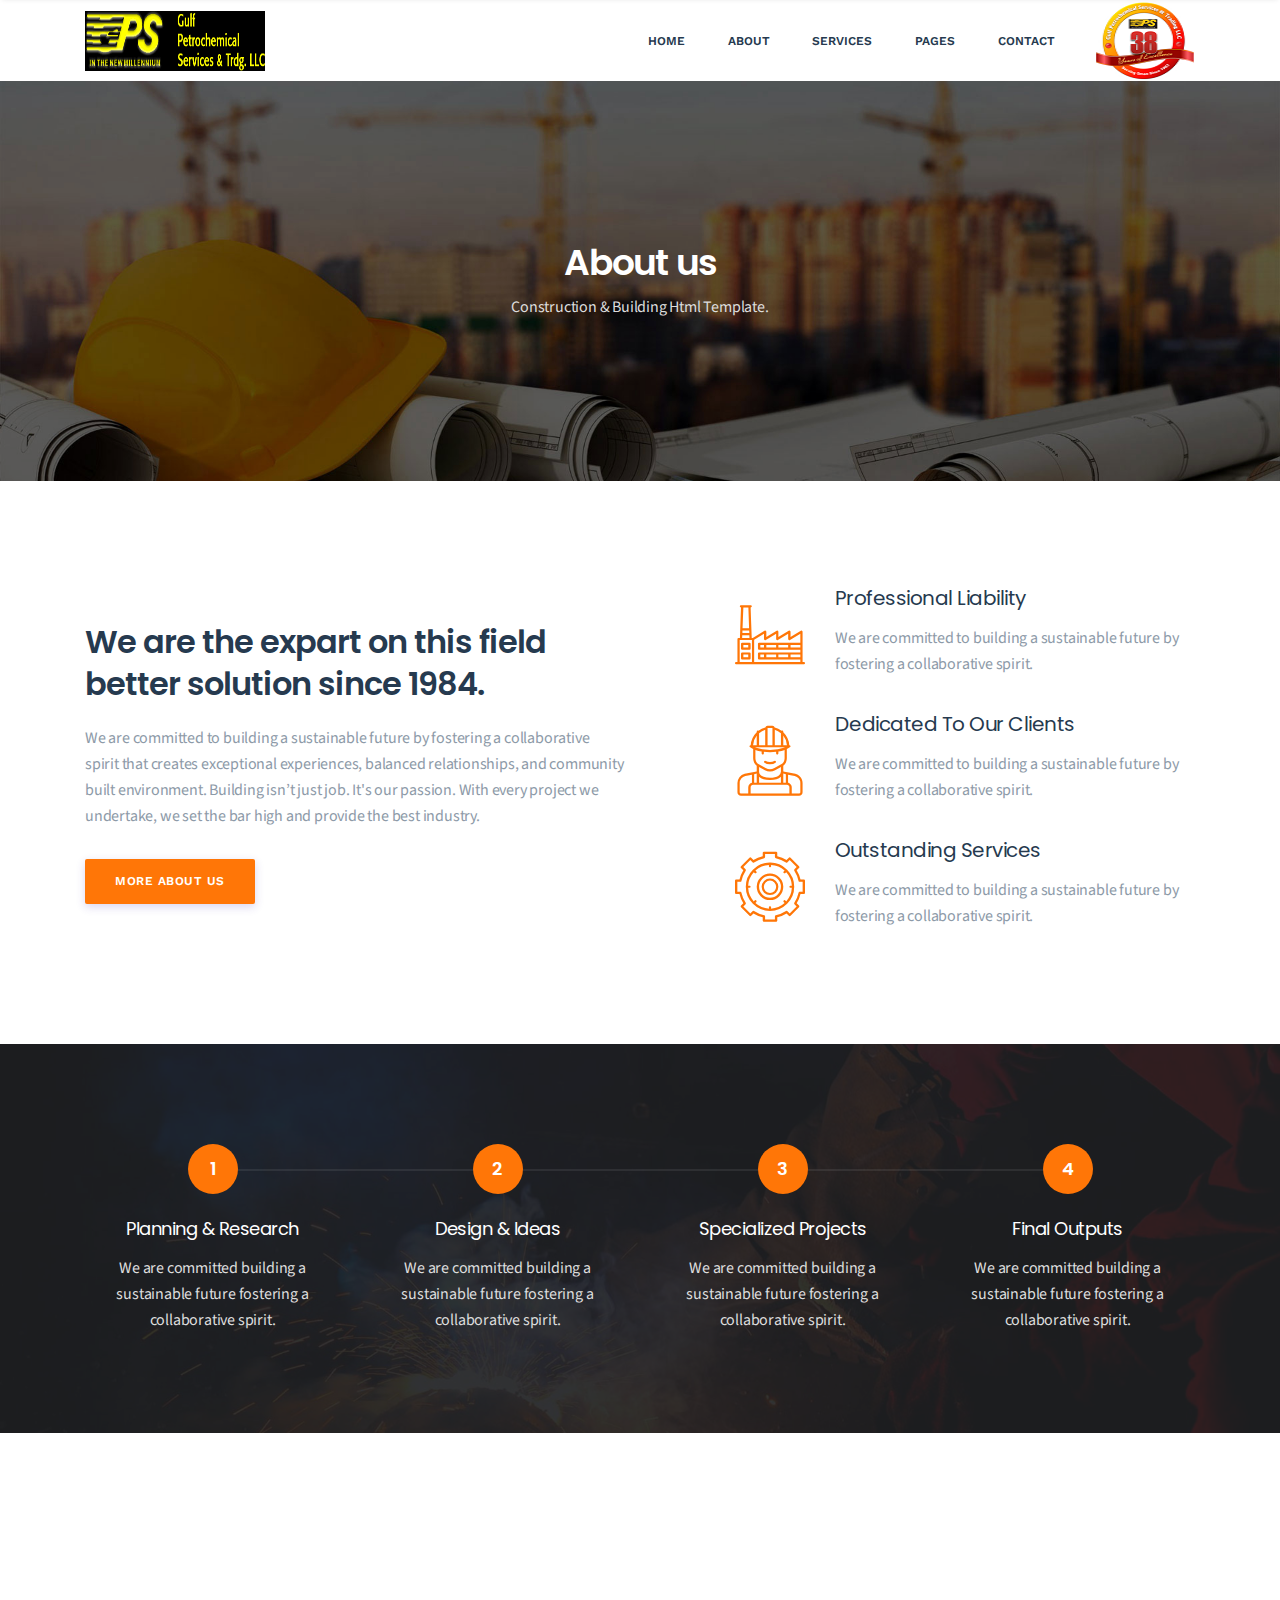
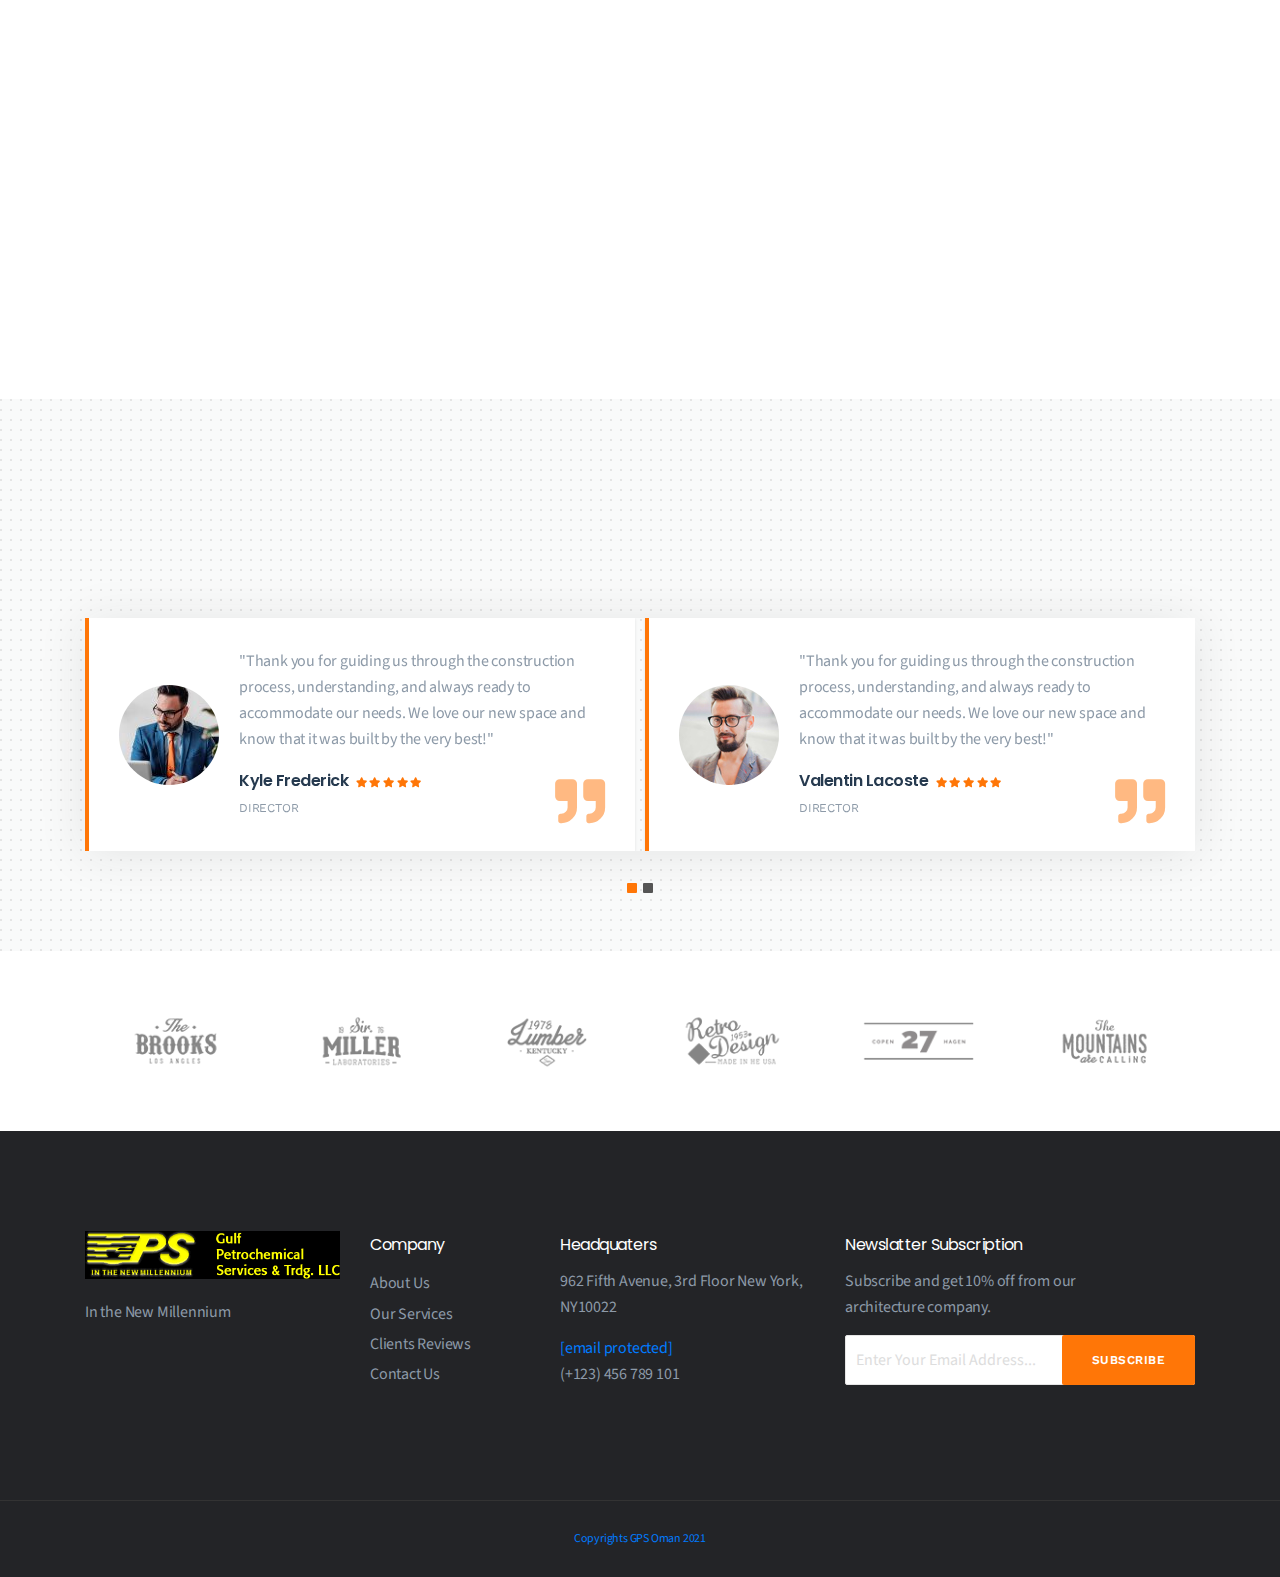
==== about-us.html @ 00134947 "gps site1" ====
<!doctype html>
<!--[if lt IE 7]>      <html class="no-js lt-ie9 lt-ie8 lt-ie7" lang=""> <![endif]-->
<!--[if IE 7]>         <html class="no-js lt-ie9 lt-ie8" lang=""> <![endif]-->
<!--[if IE 8]>         <html class="no-js lt-ie9" lang=""> <![endif]-->
<!--[if gt IE 8]><!--> <html class="no-js" lang="en"> <!--<![endif]-->

<!-- about-us.html  29 Nov 2019 03:33:41 GMT -->
<head>
<meta charset="utf-8">
<meta name="viewport" content="width=device-width, initial-scale=1">
<meta name="description" content="Construction & Building HTML Template">
<meta name="author" content="AlexaTheme">
<title>Gulf Petrochemical Services & Tradg L.L.C.</title>
<link rel="shortcut icon" type="image/x-icon" href="img/favicon.png">

<link rel="stylesheet" href="css/fontawesome.min.css">

<link rel="stylesheet" href="css/themify-icons.css">

<link rel="stylesheet" href="css/elegant-line-icons.css">

<link rel="stylesheet" href="css/elegant-font-icons.css">

<link rel="stylesheet" href="css/flaticon.css">

<link rel="stylesheet" href="css/animate.min.css">

<link rel="stylesheet" href="css/bootstrap.min.css">

<link rel="stylesheet" href="css/slick.css">

<link rel="stylesheet" href="css/slider.css">

<link rel="stylesheet" href="css/odometer.min.css">

<link rel="stylesheet" href="css/venobox/venobox.css">

<link rel="stylesheet" href="css/owl.carousel.css">

<link rel="stylesheet" href="css/main.css">

<link rel="stylesheet" href="css/responsive.css">
<script src="js/vendor/modernizr-2.8.3-respond-1.4.2.min.js"></script>
</head>
<body>
<!--[if lt IE 8]>
            <p class="browserupgrade">You are using an <strong>outdated</strong> browser. Please <a href="http://browsehappy.com/">upgrade your browser</a> to improve your experience.</p>
        <![endif]-->
<div class="site-preloader-wrap">
<div class="spinner"></div>
</div>
<header class="header">
    <div class="primary-header">
    <div class="container">
    <div class="primary-header-inner">
    <div class="header-logo">
    <a href="index.html"><img src="img/gpslogo-big.png" alt="gpsoman" height="60"></a>
    </div>
    <div class="header-menu-wrap">
    <ul class="dl-menu">
    <li><a href="index.html">Home</a>
    </li>
    <li><a href="#">About</a>
    <ul>
    <li><a href="about-us.html">About Us</a></li>
    <li><a href="about-company.html">About Company</a></li>
    </ul>
    </li>
    <li><a href="#">Services</a>
    <ul>
    <li><a href="services-1.html">Services 01</a></li>
    <li><a href="services-2.html">Services 02</a></li>
    </ul>
    </li>
    <li><a href="#">Pages</a>
    <ul>
    <li><a href="projects.html">Our Projects</a></li>
     <li><a href="project-single.html">Project Single</a></li>
    
    </ul>
    </li>
    
    <li><a href="contact.html">Contact</a></li>
    </ul>
    </div>
    <div class="header-right">
    <a href="index.html"><img src="img/38years-sml.png" height="80" width="100"></a>
    
    <div class="mobile-menu-icon">
    <div class="burger-menu">
    <div class="line-menu line-half first-line"></div>
    <div class="line-menu"></div>
    <div class="line-menu line-half last-line"></div>
    </div>
    </div>
    </div>
    </div>
    </div>
    </div>
    </header>
<section class="page-header padding">
<div class="container">
<div class="page-content text-center">
<h2>About us</h2>
<p>Construction & Building Html Template.</p>
</div>
</div>
</section>
<section class="about-section padding">
<div class="container">
<div class="row about-wrap">
<div class="col-lg-6 sm-padding">
<div class="about-content wow fadeInLeft">
<h2>We are the expart on this field better solution since 1984.</h2>
<p>We are committed to building a sustainable future by fostering a collaborative spirit that creates exceptional experiences, balanced relationships, and community built environment. Building isn’t just job. It's our passion. With every project we undertake, we set the bar high and provide the best industry.</p>
<a href="#" class="default-btn">More About Us</a>
</div>
</div>
<div class="col-lg-6 sm-padding">
<ul class="about-promo">
<li class="about-promo-item wow fadeInUp">
<i class="flaticon-factory"></i>
<div>
<h3>Professional Liability</h3>
<p>We are committed to building a sustainable future by fostering a collaborative spirit.</p>
</div>
</li>
<li class="about-promo-item wow fadeInUp" data-wow-delay="300ms">
<i class="flaticon-worker"></i>
<div>
<h3>Dedicated To Our Clients</h3>
<p>We are committed to building a sustainable future by fostering a collaborative spirit.</p>
</div>
</li>
<li class="about-promo-item wow fadeInUp" data-wow-delay="500ms">
<i class="flaticon-gear"></i>
<div>
<h3>Outstanding Services</h3>
<p>We are committed to building a sustainable future by fostering a collaborative spirit.</p>
</div>
</li>
</ul>
 </div>
</div>
</div>
</section>
<section class="work-pro-section padding">
<div class="container">
<div class="row">
<div class="col-lg-3 col-sm-6 sm-padding">
<div class="work-pro-item text-center">
<span class="number">1</span>
<div class="number-line"></div>
<h3>Planning & Research</h3>
<p>We are committed building a sustainable future fostering a collaborative spirit.</p>
</div>
</div>
<div class="col-lg-3 col-sm-6 sm-padding">
<div class="work-pro-item text-center">
<span class="number">2</span>
<div class="number-line"></div>
<h3>Design & Ideas</h3>
<p>We are committed building a sustainable future fostering a collaborative spirit.</p>
</div>
</div>
<div class="col-lg-3 col-sm-6 sm-padding">
<div class="work-pro-item text-center">
<span class="number">3</span>
<div class="number-line"></div>
<h3>Specialized Projects</h3>
<p>We are committed building a sustainable future fostering a collaborative spirit.</p>
</div>
</div>
<div class="col-lg-3 col-sm-6 sm-padding">
<div class="work-pro-item text-center">
<span class="number">4</span>
<h3>Final Outputs</h3>
<p>We are committed building a sustainable future fostering a collaborative spirit.</p>
</div>
</div>
</div>
</div>
</section>
<section class="content-section padding">
<div class="container">
<div class="row content-wrap">
<div class="col-lg-6 sm-padding wow fadeInLeft" data-wow-delay="100ms">
<img class="box-shadow" src="img/content-1.jpg" alt="img">
</div>
<div class="col-lg-6 sm-padding">
<div class="content-info wow fadeInRight" data-wow-delay="300ms">
<span>Explore The Features</span>
<h2>Offering the most complete integrated package!</h2>
<p>We are committed to building a sustainable future by fostering a collaborative spirit that creates exceptional experiences, balanced relationships, and community built environment. Building isn’t just job. It's our passion. With every project we undertake, we set the bar high and provide the best industry.</p>
<a href="#" class="default-btn">Get Free Quote</a>
</div>
</div>
</div>
</div>
</section>
<section class="testimonial-section bg-grey padding">
<div class="dots"></div>
<div class="container">
<div class="section-heading text-center mb-40 wow fadeInUp" data-wow-delay="100ms">
<span>Testimonial</span>
<h2>What people says</h2>
</div>
<div id="testimonial-carousel" class="testimonial-carousel box-shadow owl-carousel">
<div class="testi-item d-flex align-items-center">
<img src="img/testi-1.jpg" alt="img">
<div class="testi-content">
<p>"Thank you for guiding us through the construction process, understanding, and always ready to accommodate our needs. We love our new space and know that it was built by the very best!"</p>
<h3>Kyle Frederick</h3>
<ul class="rattings">
<li><i class="fa fa-star"></i></li>
<li><i class="fa fa-star"></i></li>
<li><i class="fa fa-star"></i></li>
<li><i class="fa fa-star"></i></li>
<li><i class="fa fa-star"></i></li>
</ul>
<span>Director</span>
</div>
<i class="fa fa-quote-right"></i>
</div>
<div class="testi-item d-flex align-items-center">
<img src="img/testi-2.jpg" alt="img">
<div class="testi-content">
<p>"Thank you for guiding us through the construction process, understanding, and always ready to accommodate our needs. We love our new space and know that it was built by the very best!"</p>
<h3>Valentin Lacoste</h3>
<ul class="rattings">
<li><i class="fa fa-star"></i></li>
<li><i class="fa fa-star"></i></li>
<li><i class="fa fa-star"></i></li>
<li><i class="fa fa-star"></i></li>
<li><i class="fa fa-star"></i></li>
</ul>
<span>Director</span>
</div>
<i class="fa fa-quote-right"></i>
</div>
<div class="testi-item d-flex align-items-center">
<img src="img/testi-3.jpg" alt="img">
<div class="testi-content">
<p>"Thank you for guiding us through the construction process, understanding, and always ready to accommodate our needs. We love our new space and know that it was built by the very best!"</p>
<h3>José Carpio</h3>
<ul class="rattings">
<li><i class="fa fa-star"></i></li>
<li><i class="fa fa-star"></i></li>
<li><i class="fa fa-star"></i></li>
<li><i class="fa fa-star"></i></li>
<li><i class="fa fa-star"></i></li>
</ul>
<span>Director</span>
</div>
<i class="fa fa-quote-right"></i>
</div>
</div>
</div>
</section>
<div class="sponsor-section">
<div class="container">
<div id="sponsor-carousel" class="sponsor-carousel owl-carousel">
<div class="sponsor-item">
<img src="img/sponsor1.png" alt="sponsor">
</div>
<div class="sponsor-item">
<img src="img/sponsor2.png" alt="sponsor">
</div>
<div class="sponsor-item">
<img src="img/sponsor3.png" alt="sponsor">
</div>
<div class="sponsor-item">
<img src="img/sponsor4.png" alt="sponsor">
</div>
<div class="sponsor-item">
<img src="img/sponsor5.png" alt="sponsor">
</div>
<div class="sponsor-item">
<img src="img/sponsor6.png" alt="sponsor">
</div>
<div class="sponsor-item">
<img src="img/sponsor7.png" alt="sponsor">
 </div>
<div class="sponsor-item">
<img src="img/sponsor8.png" alt="sponsor">
</div>
</div>
</div>
</div>
<section class="widget-section padding">
    <div class="container">
    <div class="row">
    <div class="col-lg-3 col-sm-6 sm-padding">
    <div class="widget-content">
    <a href="#"><img src="img/gpslogo-big.png" alt="brand"></a>
    <p>In the New Millennium</p>
    </div>
    </div>
    <div class="col-lg-2 col-sm-6 sm-padding">
    <div class="widget-content">
    <h4>Company</h4>
    <ul class="widget-links">
    <li><a href="#">About Us</a></li>
    <li><a href="#">Our Services</a></li>
    <li><a href="#">Clients Reviews</a></li>
    <li><a href="#">Contact Us</a></li>
    </ul>
    </div>
    </div>
    <div class="col-lg-3 col-sm-6 sm-padding">
    <div class="widget-content">
    <h4>Headquaters</h4>
    <p>962 Fifth Avenue, 3rd Floor New York, NY10022</p>
    <span><a href="http://html.dynamiclayers.net/cdn-cgi/l/email-protection" class="__cf_email__" data-cfemail="a8e0cdc4c4c7e8e9c4cdd0c9fcc0cdc5cd86c6cddc">[email&#160;protected]</a></span>
    <span>(+123) 456 789 101</span>
    </div>
    </div>
    <div class="col-lg-4 col-sm-6 sm-padding">
    <div class="widget-content">
    <h4>Newslatter Subscription</h4>
    <p>Subscribe and get 10% off from our <br>architecture company.</p>
    <div class="subscribe-box clearfix">
    <div class="subscribe-form-wrap">
    <form action="#" class="subscribe-form">
    <input type="email" name="email" id="subs-email" class="form-input" placeholder="Enter Your Email Address...">
    <button type="submit" class="submit-btn">Subscribe</button>
    <div id="subscribe-result">
    <p class="subscription-success"></p>
    <p class="subscription-error"></p>
    </div>
    </form>
    </div>
    </div>
    </div>
    </div>
    </div>
    </div>
    </section>
    <footer class="footer-section align-center">
    <div class="container">
    <p><a href="https://gpsoman.com">Copyrights GPS Oman 2021</a></p>
    </div>
    </footer>
<a data-scroll href="#header" id="scroll-to-top"><i class="arrow_carrot-up"></i></a>

<script data-cfasync="false" src="../../cdn-cgi/scripts/5c5dd728/cloudflare-static/email-decode.min.js"></script><script src="js/vendor/jquery-1.12.4.min.js"></script>

<script src="js/vendor/bootstrap.min.js"></script>

<script src="js/vendor/tether.min.js"></script>

<script src="js/vendor/headroom.min.js"></script>

<script src="js/vendor/owl.carousel.min.js"></script>

<script src="js/vendor/smooth-scroll.min.js"></script>

<script src="js/vendor/venobox.min.js"></script>

<script src="js/vendor/jquery.ajaxchimp.min.js"></script>

<script src="js/vendor/slick.min.js"></script>

<script src="js/vendor/waypoints.min.js"></script>

<script src="js/vendor/odometer.min.js"></script>

<script src="js/vendor/wow.min.js"></script>

<script src="js/main.js"></script>
</body>

<!-- about-us.html  29 Nov 2019 03:33:41 GMT -->
</html>
---- css/themify-icons.css ----
@font-face{font-family:themify;src:url(../fonts/themify9f24.eot?-fvbane);src:url(../fonts/themifyd41d.eot?#iefix-fvbane) format('embedded-opentype'),url(../fonts/themify9f24.woff?-fvbane) format('woff'),url(../fonts/themify9f24.ttf?-fvbane) format('truetype'),url(../fonts/themify9f24.svg?-fvbane#themify) format('svg');font-weight:400;font-style:normal}[class*=" ti-"],[class^=ti-]{font-family:themify;speak:none;font-style:normal;font-weight:400;font-variant:normal;text-transform:none;line-height:1;-webkit-font-smoothing:antialiased;-moz-osx-font-smoothing:grayscale}.ti-wand:before{content:"\e600"}.ti-volume:before{content:"\e601"}.ti-user:before{content:"\e602"}.ti-unlock:before{content:"\e603"}.ti-unlink:before{content:"\e604"}.ti-trash:before{content:"\e605"}.ti-thought:before{content:"\e606"}.ti-target:before{content:"\e607"}.ti-tag:before{content:"\e608"}.ti-tablet:before{content:"\e609"}.ti-star:before{content:"\e60a"}.ti-spray:before{content:"\e60b"}.ti-signal:before{content:"\e60c"}.ti-shopping-cart:before{content:"\e60d"}.ti-shopping-cart-full:before{content:"\e60e"}.ti-settings:before{content:"\e60f"}.ti-search:before{content:"\e610"}.ti-zoom-in:before{content:"\e611"}.ti-zoom-out:before{content:"\e612"}.ti-cut:before{content:"\e613"}.ti-ruler:before{content:"\e614"}.ti-ruler-pencil:before{content:"\e615"}.ti-ruler-alt:before{content:"\e616"}.ti-bookmark:before{content:"\e617"}.ti-bookmark-alt:before{content:"\e618"}.ti-reload:before{content:"\e619"}.ti-plus:before{content:"\e61a"}.ti-pin:before{content:"\e61b"}.ti-pencil:before{content:"\e61c"}.ti-pencil-alt:before{content:"\e61d"}.ti-paint-roller:before{content:"\e61e"}.ti-paint-bucket:before{content:"\e61f"}.ti-na:before{content:"\e620"}.ti-mobile:before{content:"\e621"}.ti-minus:before{content:"\e622"}.ti-medall:before{content:"\e623"}.ti-medall-alt:before{content:"\e624"}.ti-marker:before{content:"\e625"}.ti-marker-alt:before{content:"\e626"}.ti-arrow-up:before{content:"\e627"}.ti-arrow-right:before{content:"\e628"}.ti-arrow-left:before{content:"\e629"}.ti-arrow-down:before{content:"\e62a"}.ti-lock:before{content:"\e62b"}.ti-location-arrow:before{content:"\e62c"}.ti-link:before{content:"\e62d"}.ti-layout:before{content:"\e62e"}.ti-layers:before{content:"\e62f"}.ti-layers-alt:before{content:"\e630"}.ti-key:before{content:"\e631"}.ti-import:before{content:"\e632"}.ti-image:before{content:"\e633"}.ti-heart:before{content:"\e634"}.ti-heart-broken:before{content:"\e635"}.ti-hand-stop:before{content:"\e636"}.ti-hand-open:before{content:"\e637"}.ti-hand-drag:before{content:"\e638"}.ti-folder:before{content:"\e639"}.ti-flag:before{content:"\e63a"}.ti-flag-alt:before{content:"\e63b"}.ti-flag-alt-2:before{content:"\e63c"}.ti-eye:before{content:"\e63d"}.ti-export:before{content:"\e63e"}.ti-exchange-vertical:before{content:"\e63f"}.ti-desktop:before{content:"\e640"}.ti-cup:before{content:"\e641"}.ti-crown:before{content:"\e642"}.ti-comments:before{content:"\e643"}.ti-comment:before{content:"\e644"}.ti-comment-alt:before{content:"\e645"}.ti-close:before{content:"\e646"}.ti-clip:before{content:"\e647"}.ti-angle-up:before{content:"\e648"}.ti-angle-right:before{content:"\e649"}.ti-angle-left:before{content:"\e64a"}.ti-angle-down:before{content:"\e64b"}.ti-check:before{content:"\e64c"}.ti-check-box:before{content:"\e64d"}.ti-camera:before{content:"\e64e"}.ti-announcement:before{content:"\e64f"}.ti-brush:before{content:"\e650"}.ti-briefcase:before{content:"\e651"}.ti-bolt:before{content:"\e652"}.ti-bolt-alt:before{content:"\e653"}.ti-blackboard:before{content:"\e654"}.ti-bag:before{content:"\e655"}.ti-move:before{content:"\e656"}.ti-arrows-vertical:before{content:"\e657"}.ti-arrows-horizontal:before{content:"\e658"}.ti-fullscreen:before{content:"\e659"}.ti-arrow-top-right:before{content:"\e65a"}.ti-arrow-top-left:before{content:"\e65b"}.ti-arrow-circle-up:before{content:"\e65c"}.ti-arrow-circle-right:before{content:"\e65d"}.ti-arrow-circle-left:before{content:"\e65e"}.ti-arrow-circle-down:before{content:"\e65f"}.ti-angle-double-up:before{content:"\e660"}.ti-angle-double-right:before{content:"\e661"}.ti-angle-double-left:before{content:"\e662"}.ti-angle-double-down:before{content:"\e663"}.ti-zip:before{content:"\e664"}.ti-world:before{content:"\e665"}.ti-wheelchair:before{content:"\e666"}.ti-view-list:before{content:"\e667"}.ti-view-list-alt:before{content:"\e668"}.ti-view-grid:before{content:"\e669"}.ti-uppercase:before{content:"\e66a"}.ti-upload:before{content:"\e66b"}.ti-underline:before{content:"\e66c"}.ti-truck:before{content:"\e66d"}.ti-timer:before{content:"\e66e"}.ti-ticket:before{content:"\e66f"}.ti-thumb-up:before{content:"\e670"}.ti-thumb-down:before{content:"\e671"}.ti-text:before{content:"\e672"}.ti-stats-up:before{content:"\e673"}.ti-stats-down:before{content:"\e674"}.ti-split-v:before{content:"\e675"}.ti-split-h:before{content:"\e676"}.ti-smallcap:before{content:"\e677"}.ti-shine:before{content:"\e678"}.ti-shift-right:before{content:"\e679"}.ti-shift-left:before{content:"\e67a"}.ti-shield:before{content:"\e67b"}.ti-notepad:before{content:"\e67c"}.ti-server:before{content:"\e67d"}.ti-quote-right:before{content:"\e67e"}.ti-quote-left:before{content:"\e67f"}.ti-pulse:before{content:"\e680"}.ti-printer:before{content:"\e681"}.ti-power-off:before{content:"\e682"}.ti-plug:before{content:"\e683"}.ti-pie-chart:before{content:"\e684"}.ti-paragraph:before{content:"\e685"}.ti-panel:before{content:"\e686"}.ti-package:before{content:"\e687"}.ti-music:before{content:"\e688"}.ti-music-alt:before{content:"\e689"}.ti-mouse:before{content:"\e68a"}.ti-mouse-alt:before{content:"\e68b"}.ti-money:before{content:"\e68c"}.ti-microphone:before{content:"\e68d"}.ti-menu:before{content:"\e68e"}.ti-menu-alt:before{content:"\e68f"}.ti-map:before{content:"\e690"}.ti-map-alt:before{content:"\e691"}.ti-loop:before{content:"\e692"}.ti-location-pin:before{content:"\e693"}.ti-list:before{content:"\e694"}.ti-light-bulb:before{content:"\e695"}.ti-Italic:before{content:"\e696"}.ti-info:before{content:"\e697"}.ti-infinite:before{content:"\e698"}.ti-id-badge:before{content:"\e699"}.ti-hummer:before{content:"\e69a"}.ti-home:before{content:"\e69b"}.ti-help:before{content:"\e69c"}.ti-headphone:before{content:"\e69d"}.ti-harddrives:before{content:"\e69e"}.ti-harddrive:before{content:"\e69f"}.ti-gift:before{content:"\e6a0"}.ti-game:before{content:"\e6a1"}.ti-filter:before{content:"\e6a2"}.ti-files:before{content:"\e6a3"}.ti-file:before{content:"\e6a4"}.ti-eraser:before{content:"\e6a5"}.ti-envelope:before{content:"\e6a6"}.ti-download:before{content:"\e6a7"}.ti-direction:before{content:"\e6a8"}.ti-direction-alt:before{content:"\e6a9"}.ti-dashboard:before{content:"\e6aa"}.ti-control-stop:before{content:"\e6ab"}.ti-control-shuffle:before{content:"\e6ac"}.ti-control-play:before{content:"\e6ad"}.ti-control-pause:before{content:"\e6ae"}.ti-control-forward:before{content:"\e6af"}.ti-control-backward:before{content:"\e6b0"}.ti-cloud:before{content:"\e6b1"}.ti-cloud-up:before{content:"\e6b2"}.ti-cloud-down:before{content:"\e6b3"}.ti-clipboard:before{content:"\e6b4"}.ti-car:before{content:"\e6b5"}.ti-calendar:before{content:"\e6b6"}.ti-book:before{content:"\e6b7"}.ti-bell:before{content:"\e6b8"}.ti-basketball:before{content:"\e6b9"}.ti-bar-chart:before{content:"\e6ba"}.ti-bar-chart-alt:before{content:"\e6bb"}.ti-back-right:before{content:"\e6bc"}.ti-back-left:before{content:"\e6bd"}.ti-arrows-corner:before{content:"\e6be"}.ti-archive:before{content:"\e6bf"}.ti-anchor:before{content:"\e6c0"}.ti-align-right:before{content:"\e6c1"}.ti-align-left:before{content:"\e6c2"}.ti-align-justify:before{content:"\e6c3"}.ti-align-center:before{content:"\e6c4"}.ti-alert:before{content:"\e6c5"}.ti-alarm-clock:before{content:"\e6c6"}.ti-agenda:before{content:"\e6c7"}.ti-write:before{content:"\e6c8"}.ti-window:before{content:"\e6c9"}.ti-widgetized:before{content:"\e6ca"}.ti-widget:before{content:"\e6cb"}.ti-widget-alt:before{content:"\e6cc"}.ti-wallet:before{content:"\e6cd"}.ti-video-clapper:before{content:"\e6ce"}.ti-video-camera:before{content:"\e6cf"}.ti-vector:before{content:"\e6d0"}.ti-themify-logo:before{content:"\e6d1"}.ti-themify-favicon:before{content:"\e6d2"}.ti-themify-favicon-alt:before{content:"\e6d3"}.ti-support:before{content:"\e6d4"}.ti-stamp:before{content:"\e6d5"}.ti-split-v-alt:before{content:"\e6d6"}.ti-slice:before{content:"\e6d7"}.ti-shortcode:before{content:"\e6d8"}.ti-shift-right-alt:before{content:"\e6d9"}.ti-shift-left-alt:before{content:"\e6da"}.ti-ruler-alt-2:before{content:"\e6db"}.ti-receipt:before{content:"\e6dc"}.ti-pin2:before{content:"\e6dd"}.ti-pin-alt:before{content:"\e6de"}.ti-pencil-alt2:before{content:"\e6df"}.ti-palette:before{content:"\e6e0"}.ti-more:before{content:"\e6e1"}.ti-more-alt:before{content:"\e6e2"}.ti-microphone-alt:before{content:"\e6e3"}.ti-magnet:before{content:"\e6e4"}.ti-line-double:before{content:"\e6e5"}.ti-line-dotted:before{content:"\e6e6"}.ti-line-dashed:before{content:"\e6e7"}.ti-layout-width-full:before{content:"\e6e8"}.ti-layout-width-default:before{content:"\e6e9"}.ti-layout-width-default-alt:before{content:"\e6ea"}.ti-layout-tab:before{content:"\e6eb"}.ti-layout-tab-window:before{content:"\e6ec"}.ti-layout-tab-v:before{content:"\e6ed"}.ti-layout-tab-min:before{content:"\e6ee"}.ti-layout-slider:before{content:"\e6ef"}.ti-layout-slider-alt:before{content:"\e6f0"}.ti-layout-sidebar-right:before{content:"\e6f1"}.ti-layout-sidebar-none:before{content:"\e6f2"}.ti-layout-sidebar-left:before{content:"\e6f3"}.ti-layout-placeholder:before{content:"\e6f4"}.ti-layout-menu:before{content:"\e6f5"}.ti-layout-menu-v:before{content:"\e6f6"}.ti-layout-menu-separated:before{content:"\e6f7"}.ti-layout-menu-full:before{content:"\e6f8"}.ti-layout-media-right-alt:before{content:"\e6f9"}.ti-layout-media-right:before{content:"\e6fa"}.ti-layout-media-overlay:before{content:"\e6fb"}.ti-layout-media-overlay-alt:before{content:"\e6fc"}.ti-layout-media-overlay-alt-2:before{content:"\e6fd"}.ti-layout-media-left-alt:before{content:"\e6fe"}.ti-layout-media-left:before{content:"\e6ff"}.ti-layout-media-center-alt:before{content:"\e700"}.ti-layout-media-center:before{content:"\e701"}.ti-layout-list-thumb:before{content:"\e702"}.ti-layout-list-thumb-alt:before{content:"\e703"}.ti-layout-list-post:before{content:"\e704"}.ti-layout-list-large-image:before{content:"\e705"}.ti-layout-line-solid:before{content:"\e706"}.ti-layout-grid4:before{content:"\e707"}.ti-layout-grid3:before{content:"\e708"}.ti-layout-grid2:before{content:"\e709"}.ti-layout-grid2-thumb:before{content:"\e70a"}.ti-layout-cta-right:before{content:"\e70b"}.ti-layout-cta-left:before{content:"\e70c"}.ti-layout-cta-center:before{content:"\e70d"}.ti-layout-cta-btn-right:before{content:"\e70e"}.ti-layout-cta-btn-left:before{content:"\e70f"}.ti-layout-column4:before{content:"\e710"}.ti-layout-column3:before{content:"\e711"}.ti-layout-column2:before{content:"\e712"}.ti-layout-accordion-separated:before{content:"\e713"}.ti-layout-accordion-merged:before{content:"\e714"}.ti-layout-accordion-list:before{content:"\e715"}.ti-ink-pen:before{content:"\e716"}.ti-info-alt:before{content:"\e717"}.ti-help-alt:before{content:"\e718"}.ti-headphone-alt:before{content:"\e719"}.ti-hand-point-up:before{content:"\e71a"}.ti-hand-point-right:before{content:"\e71b"}.ti-hand-point-left:before{content:"\e71c"}.ti-hand-point-down:before{content:"\e71d"}.ti-gallery:before{content:"\e71e"}.ti-face-smile:before{content:"\e71f"}.ti-face-sad:before{content:"\e720"}.ti-credit-card:before{content:"\e721"}.ti-control-skip-forward:before{content:"\e722"}.ti-control-skip-backward:before{content:"\e723"}.ti-control-record:before{content:"\e724"}.ti-control-eject:before{content:"\e725"}.ti-comments-smiley:before{content:"\e726"}.ti-brush-alt:before{content:"\e727"}.ti-youtube:before{content:"\e728"}.ti-vimeo:before{content:"\e729"}.ti-twitter:before{content:"\e72a"}.ti-time:before{content:"\e72b"}.ti-tumblr:before{content:"\e72c"}.ti-skype:before{content:"\e72d"}.ti-share:before{content:"\e72e"}.ti-share-alt:before{content:"\e72f"}.ti-rocket:before{content:"\e730"}.ti-pinterest:before{content:"\e731"}.ti-new-window:before{content:"\e732"}.ti-microsoft:before{content:"\e733"}.ti-list-ol:before{content:"\e734"}.ti-linkedin:before{content:"\e735"}.ti-layout-sidebar-2:before{content:"\e736"}.ti-layout-grid4-alt:before{content:"\e737"}.ti-layout-grid3-alt:before{content:"\e738"}.ti-layout-grid2-alt:before{content:"\e739"}.ti-layout-column4-alt:before{content:"\e73a"}.ti-layout-column3-alt:before{content:"\e73b"}.ti-layout-column2-alt:before{content:"\e73c"}.ti-instagram:before{content:"\e73d"}.ti-google:before{content:"\e73e"}.ti-github:before{content:"\e73f"}.ti-flickr:before{content:"\e740"}.ti-facebook:before{content:"\e741"}.ti-dropbox:before{content:"\e742"}.ti-dribbble:before{content:"\e743"}.ti-apple:before{content:"\e744"}.ti-android:before{content:"\e745"}.ti-save:before{content:"\e746"}.ti-save-alt:before{content:"\e747"}.ti-yahoo:before{content:"\e748"}.ti-wordpress:before{content:"\e749"}.ti-vimeo-alt:before{content:"\e74a"}.ti-twitter-alt:before{content:"\e74b"}.ti-tumblr-alt:before{content:"\e74c"}.ti-trello:before{content:"\e74d"}.ti-stack-overflow:before{content:"\e74e"}.ti-soundcloud:before{content:"\e74f"}.ti-sharethis:before{content:"\e750"}.ti-sharethis-alt:before{content:"\e751"}.ti-reddit:before{content:"\e752"}.ti-pinterest-alt:before{content:"\e753"}.ti-microsoft-alt:before{content:"\e754"}.ti-linux:before{content:"\e755"}.ti-jsfiddle:before{content:"\e756"}.ti-joomla:before{content:"\e757"}.ti-html5:before{content:"\e758"}.ti-flickr-alt:before{content:"\e759"}.ti-email:before{content:"\e75a"}.ti-drupal:before{content:"\e75b"}.ti-dropbox-alt:before{content:"\e75c"}.ti-css3:before{content:"\e75d"}.ti-rss:before{content:"\e75e"}.ti-rss-alt:before{content:"\e75f"}
---- css/elegant-line-icons.css ----
@font-face{font-family:et-line;src:url(../fonts/et-line.eot);src:url(../fonts/et-lined41d.eot?#iefix) format('embedded-opentype'),url(../fonts/et-line.woff) format('woff'),url(../fonts/et-line.ttf) format('truetype'),url(../fonts/et-line.svg#et-line) format('svg');font-weight:400;font-style:normal}[data-icon]:before{font-family:et-line;content:attr(data-icon);speak:none;font-weight:400;font-variant:normal;text-transform:none;line-height:1;-webkit-font-smoothing:antialiased;-moz-osx-font-smoothing:grayscale;display:inline-block}.icon-mobile,.icon-laptop,.icon-desktop,.icon-tablet,.icon-phone,.icon-document,.icon-documents,.icon-search,.icon-clipboard,.icon-newspaper,.icon-notebook,.icon-book-open,.icon-browser,.icon-calendar,.icon-presentation,.icon-picture,.icon-pictures,.icon-video,.icon-camera,.icon-printer,.icon-toolbox,.icon-briefcase,.icon-wallet,.icon-gift,.icon-bargraph,.icon-grid,.icon-expand,.icon-focus,.icon-edit,.icon-adjustments,.icon-ribbon,.icon-hourglass,.icon-lock,.icon-megaphone,.icon-shield,.icon-trophy,.icon-flag,.icon-map,.icon-puzzle,.icon-basket,.icon-envelope,.icon-streetsign,.icon-telescope,.icon-gears,.icon-key,.icon-paperclip,.icon-attachment,.icon-pricetags,.icon-lightbulb,.icon-layers,.icon-pencil,.icon-tools,.icon-tools-2,.icon-scissors,.icon-paintbrush,.icon-magnifying-glass,.icon-circle-compass,.icon-linegraph,.icon-mic,.icon-strategy,.icon-beaker,.icon-caution,.icon-recycle,.icon-anchor,.icon-profile-male,.icon-profile-female,.icon-bike,.icon-wine,.icon-hotairballoon,.icon-globe,.icon-genius,.icon-map-pin,.icon-dial,.icon-chat,.icon-heart,.icon-cloud,.icon-upload,.icon-download,.icon-target,.icon-hazardous,.icon-piechart,.icon-speedometer,.icon-global,.icon-compass,.icon-lifesaver,.icon-clock,.icon-aperture,.icon-quote,.icon-scope,.icon-alarmclock,.icon-refresh,.icon-happy,.icon-sad,.icon-facebook,.icon-twitter,.icon-googleplus,.icon-rss,.icon-tumblr,.icon-linkedin,.icon-dribbble{font-family:et-line;speak:none;font-style:normal;font-weight:400;font-variant:normal;text-transform:none;line-height:1;-webkit-font-smoothing:antialiased;-moz-osx-font-smoothing:grayscale;display:inline-block}.icon-mobile:before{content:"\e000"}.icon-laptop:before{content:"\e001"}.icon-desktop:before{content:"\e002"}.icon-tablet:before{content:"\e003"}.icon-phone:before{content:"\e004"}.icon-document:before{content:"\e005"}.icon-documents:before{content:"\e006"}.icon-search:before{content:"\e007"}.icon-clipboard:before{content:"\e008"}.icon-newspaper:before{content:"\e009"}.icon-notebook:before{content:"\e00a"}.icon-book-open:before{content:"\e00b"}.icon-browser:before{content:"\e00c"}.icon-calendar:before{content:"\e00d"}.icon-presentation:before{content:"\e00e"}.icon-picture:before{content:"\e00f"}.icon-pictures:before{content:"\e010"}.icon-video:before{content:"\e011"}.icon-camera:before{content:"\e012"}.icon-printer:before{content:"\e013"}.icon-toolbox:before{content:"\e014"}.icon-briefcase:before{content:"\e015"}.icon-wallet:before{content:"\e016"}.icon-gift:before{content:"\e017"}.icon-bargraph:before{content:"\e018"}.icon-grid:before{content:"\e019"}.icon-expand:before{content:"\e01a"}.icon-focus:before{content:"\e01b"}.icon-edit:before{content:"\e01c"}.icon-adjustments:before{content:"\e01d"}.icon-ribbon:before{content:"\e01e"}.icon-hourglass:before{content:"\e01f"}.icon-lock:before{content:"\e020"}.icon-megaphone:before{content:"\e021"}.icon-shield:before{content:"\e022"}.icon-trophy:before{content:"\e023"}.icon-flag:before{content:"\e024"}.icon-map:before{content:"\e025"}.icon-puzzle:before{content:"\e026"}.icon-basket:before{content:"\e027"}.icon-envelope:before{content:"\e028"}.icon-streetsign:before{content:"\e029"}.icon-telescope:before{content:"\e02a"}.icon-gears:before{content:"\e02b"}.icon-key:before{content:"\e02c"}.icon-paperclip:before{content:"\e02d"}.icon-attachment:before{content:"\e02e"}.icon-pricetags:before{content:"\e02f"}.icon-lightbulb:before{content:"\e030"}.icon-layers:before{content:"\e031"}.icon-pencil:before{content:"\e032"}.icon-tools:before{content:"\e033"}.icon-tools-2:before{content:"\e034"}.icon-scissors:before{content:"\e035"}.icon-paintbrush:before{content:"\e036"}.icon-magnifying-glass:before{content:"\e037"}.icon-circle-compass:before{content:"\e038"}.icon-linegraph:before{content:"\e039"}.icon-mic:before{content:"\e03a"}.icon-strategy:before{content:"\e03b"}.icon-beaker:before{content:"\e03c"}.icon-caution:before{content:"\e03d"}.icon-recycle:before{content:"\e03e"}.icon-anchor:before{content:"\e03f"}.icon-profile-male:before{content:"\e040"}.icon-profile-female:before{content:"\e041"}.icon-bike:before{content:"\e042"}.icon-wine:before{content:"\e043"}.icon-hotairballoon:before{content:"\e044"}.icon-globe:before{content:"\e045"}.icon-genius:before{content:"\e046"}.icon-map-pin:before{content:"\e047"}.icon-dial:before{content:"\e048"}.icon-chat:before{content:"\e049"}.icon-heart:before{content:"\e04a"}.icon-cloud:before{content:"\e04b"}.icon-upload:before{content:"\e04c"}.icon-download:before{content:"\e04d"}.icon-target:before{content:"\e04e"}.icon-hazardous:before{content:"\e04f"}.icon-piechart:before{content:"\e050"}.icon-speedometer:before{content:"\e051"}.icon-global:before{content:"\e052"}.icon-compass:before{content:"\e053"}.icon-lifesaver:before{content:"\e054"}.icon-clock:before{content:"\e055"}.icon-aperture:before{content:"\e056"}.icon-quote:before{content:"\e057"}.icon-scope:before{content:"\e058"}.icon-alarmclock:before{content:"\e059"}.icon-refresh:before{content:"\e05a"}.icon-happy:before{content:"\e05b"}.icon-sad:before{content:"\e05c"}.icon-facebook:before{content:"\e05d"}.icon-twitter:before{content:"\e05e"}.icon-googleplus:before{content:"\e05f"}.icon-rss:before{content:"\e060"}.icon-tumblr:before{content:"\e061"}.icon-linkedin:before{content:"\e062"}.icon-dribbble:before{content:"\e063"}
---- css/elegant-font-icons.css ----
@font-face{font-family:eleganticons;src:url(../fonts/ElegantIcons.eot);src:url(../fonts/ElegantIconsd41d.eot?#iefix) format('embedded-opentype'),url(../fonts/ElegantIcons.woff) format('woff'),url(../fonts/ElegantIcons.ttf) format('truetype'),url(../fonts/ElegantIcons.svg#ElegantIcons) format('svg');font-weight:400;font-style:normal}[data-icon]:before{font-family:eleganticons;content:attr(data-icon);speak:none;font-weight:400;font-variant:normal;text-transform:none;line-height:1;-webkit-font-smoothing:antialiased;-moz-osx-font-smoothing:grayscale}.arrow_up,.arrow_down,.arrow_left,.arrow_right,.arrow_left-up,.arrow_right-up,.arrow_right-down,.arrow_left-down,.arrow-up-down,.arrow_up-down_alt,.arrow_left-right_alt,.arrow_left-right,.arrow_expand_alt2,.arrow_expand_alt,.arrow_condense,.arrow_expand,.arrow_move,.arrow_carrot-up,.arrow_carrot-down,.arrow_carrot-left,.arrow_carrot-right,.arrow_carrot-2up,.arrow_carrot-2down,.arrow_carrot-2left,.arrow_carrot-2right,.arrow_carrot-up_alt2,.arrow_carrot-down_alt2,.arrow_carrot-left_alt2,.arrow_carrot-right_alt2,.arrow_carrot-2up_alt2,.arrow_carrot-2down_alt2,.arrow_carrot-2left_alt2,.arrow_carrot-2right_alt2,.arrow_triangle-up,.arrow_triangle-down,.arrow_triangle-left,.arrow_triangle-right,.arrow_triangle-up_alt2,.arrow_triangle-down_alt2,.arrow_triangle-left_alt2,.arrow_triangle-right_alt2,.arrow_back,.icon_minus-06,.icon_plus,.icon_close,.icon_check,.icon_minus_alt2,.icon_plus_alt2,.icon_close_alt2,.icon_check_alt2,.icon_zoom-out_alt,.icon_zoom-in_alt,.icon_search,.icon_box-empty,.icon_box-selected,.icon_minus-box,.icon_plus-box,.icon_box-checked,.icon_circle-empty,.icon_circle-slelected,.icon_stop_alt2,.icon_stop,.icon_pause_alt2,.icon_pause,.icon_menu,.icon_menu-square_alt2,.icon_menu-circle_alt2,.icon_ul,.icon_ol,.icon_adjust-horiz,.icon_adjust-vert,.icon_document_alt,.icon_documents_alt,.icon_pencil,.icon_pencil-edit_alt,.icon_pencil-edit,.icon_folder-alt,.icon_folder-open_alt,.icon_folder-add_alt,.icon_info_alt,.icon_error-oct_alt,.icon_error-circle_alt,.icon_error-triangle_alt,.icon_question_alt2,.icon_question,.icon_comment_alt,.icon_chat_alt,.icon_vol-mute_alt,.icon_volume-low_alt,.icon_volume-high_alt,.icon_quotations,.icon_quotations_alt2,.icon_clock_alt,.icon_lock_alt,.icon_lock-open_alt,.icon_key_alt,.icon_cloud_alt,.icon_cloud-upload_alt,.icon_cloud-download_alt,.icon_image,.icon_images,.icon_lightbulb_alt,.icon_gift_alt,.icon_house_alt,.icon_genius,.icon_mobile,.icon_tablet,.icon_laptop,.icon_desktop,.icon_camera_alt,.icon_mail_alt,.icon_cone_alt,.icon_ribbon_alt,.icon_bag_alt,.icon_creditcard,.icon_cart_alt,.icon_paperclip,.icon_tag_alt,.icon_tags_alt,.icon_trash_alt,.icon_cursor_alt,.icon_mic_alt,.icon_compass_alt,.icon_pin_alt,.icon_pushpin_alt,.icon_map_alt,.icon_drawer_alt,.icon_toolbox_alt,.icon_book_alt,.icon_calendar,.icon_film,.icon_table,.icon_contacts_alt,.icon_headphones,.icon_lifesaver,.icon_piechart,.icon_refresh,.icon_link_alt,.icon_link,.icon_loading,.icon_blocked,.icon_archive_alt,.icon_heart_alt,.icon_star_alt,.icon_star-half_alt,.icon_star,.icon_star-half,.icon_tools,.icon_tool,.icon_cog,.icon_cogs,.arrow_up_alt,.arrow_down_alt,.arrow_left_alt,.arrow_right_alt,.arrow_left-up_alt,.arrow_right-up_alt,.arrow_right-down_alt,.arrow_left-down_alt,.arrow_condense_alt,.arrow_expand_alt3,.arrow_carrot_up_alt,.arrow_carrot-down_alt,.arrow_carrot-left_alt,.arrow_carrot-right_alt,.arrow_carrot-2up_alt,.arrow_carrot-2dwnn_alt,.arrow_carrot-2left_alt,.arrow_carrot-2right_alt,.arrow_triangle-up_alt,.arrow_triangle-down_alt,.arrow_triangle-left_alt,.arrow_triangle-right_alt,.icon_minus_alt,.icon_plus_alt,.icon_close_alt,.icon_check_alt,.icon_zoom-out,.icon_zoom-in,.icon_stop_alt,.icon_menu-square_alt,.icon_menu-circle_alt,.icon_document,.icon_documents,.icon_pencil_alt,.icon_folder,.icon_folder-open,.icon_folder-add,.icon_folder_upload,.icon_folder_download,.icon_info,.icon_error-circle,.icon_error-oct,.icon_error-triangle,.icon_question_alt,.icon_comment,.icon_chat,.icon_vol-mute,.icon_volume-low,.icon_volume-high,.icon_quotations_alt,.icon_clock,.icon_lock,.icon_lock-open,.icon_key,.icon_cloud,.icon_cloud-upload,.icon_cloud-download,.icon_lightbulb,.icon_gift,.icon_house,.icon_camera,.icon_mail,.icon_cone,.icon_ribbon,.icon_bag,.icon_cart,.icon_tag,.icon_tags,.icon_trash,.icon_cursor,.icon_mic,.icon_compass,.icon_pin,.icon_pushpin,.icon_map,.icon_drawer,.icon_toolbox,.icon_book,.icon_contacts,.icon_archive,.icon_heart,.icon_profile,.icon_group,.icon_grid-2x2,.icon_grid-3x3,.icon_music,.icon_pause_alt,.icon_phone,.icon_upload,.icon_download,.social_facebook,.social_twitter,.social_pinterest,.social_googleplus,.social_tumblr,.social_tumbleupon,.social_wordpress,.social_instagram,.social_dribbble,.social_vimeo,.social_linkedin,.social_rss,.social_deviantart,.social_share,.social_myspace,.social_skype,.social_youtube,.social_picassa,.social_googledrive,.social_flickr,.social_blogger,.social_spotify,.social_delicious,.social_facebook_circle,.social_twitter_circle,.social_pinterest_circle,.social_googleplus_circle,.social_tumblr_circle,.social_stumbleupon_circle,.social_wordpress_circle,.social_instagram_circle,.social_dribbble_circle,.social_vimeo_circle,.social_linkedin_circle,.social_rss_circle,.social_deviantart_circle,.social_share_circle,.social_myspace_circle,.social_skype_circle,.social_youtube_circle,.social_picassa_circle,.social_googledrive_alt2,.social_flickr_circle,.social_blogger_circle,.social_spotify_circle,.social_delicious_circle,.social_facebook_square,.social_twitter_square,.social_pinterest_square,.social_googleplus_square,.social_tumblr_square,.social_stumbleupon_square,.social_wordpress_square,.social_instagram_square,.social_dribbble_square,.social_vimeo_square,.social_linkedin_square,.social_rss_square,.social_deviantart_square,.social_share_square,.social_myspace_square,.social_skype_square,.social_youtube_square,.social_picassa_square,.social_googledrive_square,.social_flickr_square,.social_blogger_square,.social_spotify_square,.social_delicious_square,.icon_printer,.icon_calulator,.icon_building,.icon_floppy,.icon_drive,.icon_search-2,.icon_id,.icon_id-2,.icon_puzzle,.icon_like,.icon_dislike,.icon_mug,.icon_currency,.icon_wallet,.icon_pens,.icon_easel,.icon_flowchart,.icon_datareport,.icon_briefcase,.icon_shield,.icon_percent,.icon_globe,.icon_globe-2,.icon_target,.icon_hourglass,.icon_balance,.icon_rook,.icon_printer-alt,.icon_calculator_alt,.icon_building_alt,.icon_floppy_alt,.icon_drive_alt,.icon_search_alt,.icon_id_alt,.icon_id-2_alt,.icon_puzzle_alt,.icon_like_alt,.icon_dislike_alt,.icon_mug_alt,.icon_currency_alt,.icon_wallet_alt,.icon_pens_alt,.icon_easel_alt,.icon_flowchart_alt,.icon_datareport_alt,.icon_briefcase_alt,.icon_shield_alt,.icon_percent_alt,.icon_globe_alt,.icon_clipboard{font-family:eleganticons;speak:none;font-style:normal;font-weight:400;font-variant:normal;text-transform:none;line-height:1;-webkit-font-smoothing:antialiased}.arrow_up:before{content:"\21"}.arrow_down:before{content:"\22"}.arrow_left:before{content:"\23"}.arrow_right:before{content:"\24"}.arrow_left-up:before{content:"\25"}.arrow_right-up:before{content:"\26"}.arrow_right-down:before{content:"\27"}.arrow_left-down:before{content:"\28"}.arrow-up-down:before{content:"\29"}.arrow_up-down_alt:before{content:"\2a"}.arrow_left-right_alt:before{content:"\2b"}.arrow_left-right:before{content:"\2c"}.arrow_expand_alt2:before{content:"\2d"}.arrow_expand_alt:before{content:"\2e"}.arrow_condense:before{content:"\2f"}.arrow_expand:before{content:"\30"}.arrow_move:before{content:"\31"}.arrow_carrot-up:before{content:"\32"}.arrow_carrot-down:before{content:"\33"}.arrow_carrot-left:before{content:"\34"}.arrow_carrot-right:before{content:"\35"}.arrow_carrot-2up:before{content:"\36"}.arrow_carrot-2down:before{content:"\37"}.arrow_carrot-2left:before{content:"\38"}.arrow_carrot-2right:before{content:"\39"}.arrow_carrot-up_alt2:before{content:"\3a"}.arrow_carrot-down_alt2:before{content:"\3b"}.arrow_carrot-left_alt2:before{content:"\3c"}.arrow_carrot-right_alt2:before{content:"\3d"}.arrow_carrot-2up_alt2:before{content:"\3e"}.arrow_carrot-2down_alt2:before{content:"\3f"}.arrow_carrot-2left_alt2:before{content:"\40"}.arrow_carrot-2right_alt2:before{content:"\41"}.arrow_triangle-up:before{content:"\42"}.arrow_triangle-down:before{content:"\43"}.arrow_triangle-left:before{content:"\44"}.arrow_triangle-right:before{content:"\45"}.arrow_triangle-up_alt2:before{content:"\46"}.arrow_triangle-down_alt2:before{content:"\47"}.arrow_triangle-left_alt2:before{content:"\48"}.arrow_triangle-right_alt2:before{content:"\49"}.arrow_back:before{content:"\4a"}.icon_minus-06:before{content:"\4b"}.icon_plus:before{content:"\4c"}.icon_close:before{content:"\4d"}.icon_check:before{content:"\4e"}.icon_minus_alt2:before{content:"\4f"}.icon_plus_alt2:before{content:"\50"}.icon_close_alt2:before{content:"\51"}.icon_check_alt2:before{content:"\52"}.icon_zoom-out_alt:before{content:"\53"}.icon_zoom-in_alt:before{content:"\54"}.icon_search:before{content:"\55"}.icon_box-empty:before{content:"\56"}.icon_box-selected:before{content:"\57"}.icon_minus-box:before{content:"\58"}.icon_plus-box:before{content:"\59"}.icon_box-checked:before{content:"\5a"}.icon_circle-empty:before{content:"\5b"}.icon_circle-slelected:before{content:"\5c"}.icon_stop_alt2:before{content:"\5d"}.icon_stop:before{content:"\5e"}.icon_pause_alt2:before{content:"\5f"}.icon_pause:before{content:"\60"}.icon_menu:before{content:"\61"}.icon_menu-square_alt2:before{content:"\62"}.icon_menu-circle_alt2:before{content:"\63"}.icon_ul:before{content:"\64"}.icon_ol:before{content:"\65"}.icon_adjust-horiz:before{content:"\66"}.icon_adjust-vert:before{content:"\67"}.icon_document_alt:before{content:"\68"}.icon_documents_alt:before{content:"\69"}.icon_pencil:before{content:"\6a"}.icon_pencil-edit_alt:before{content:"\6b"}.icon_pencil-edit:before{content:"\6c"}.icon_folder-alt:before{content:"\6d"}.icon_folder-open_alt:before{content:"\6e"}.icon_folder-add_alt:before{content:"\6f"}.icon_info_alt:before{content:"\70"}.icon_error-oct_alt:before{content:"\71"}.icon_error-circle_alt:before{content:"\72"}.icon_error-triangle_alt:before{content:"\73"}.icon_question_alt2:before{content:"\74"}.icon_question:before{content:"\75"}.icon_comment_alt:before{content:"\76"}.icon_chat_alt:before{content:"\77"}.icon_vol-mute_alt:before{content:"\78"}.icon_volume-low_alt:before{content:"\79"}.icon_volume-high_alt:before{content:"\7a"}.icon_quotations:before{content:"\7b"}.icon_quotations_alt2:before{content:"\7c"}.icon_clock_alt:before{content:"\7d"}.icon_lock_alt:before{content:"\7e"}.icon_lock-open_alt:before{content:"\e000"}.icon_key_alt:before{content:"\e001"}.icon_cloud_alt:before{content:"\e002"}.icon_cloud-upload_alt:before{content:"\e003"}.icon_cloud-download_alt:before{content:"\e004"}.icon_image:before{content:"\e005"}.icon_images:before{content:"\e006"}.icon_lightbulb_alt:before{content:"\e007"}.icon_gift_alt:before{content:"\e008"}.icon_house_alt:before{content:"\e009"}.icon_genius:before{content:"\e00a"}.icon_mobile:before{content:"\e00b"}.icon_tablet:before{content:"\e00c"}.icon_laptop:before{content:"\e00d"}.icon_desktop:before{content:"\e00e"}.icon_camera_alt:before{content:"\e00f"}.icon_mail_alt:before{content:"\e010"}.icon_cone_alt:before{content:"\e011"}.icon_ribbon_alt:before{content:"\e012"}.icon_bag_alt:before{content:"\e013"}.icon_creditcard:before{content:"\e014"}.icon_cart_alt:before{content:"\e015"}.icon_paperclip:before{content:"\e016"}.icon_tag_alt:before{content:"\e017"}.icon_tags_alt:before{content:"\e018"}.icon_trash_alt:before{content:"\e019"}.icon_cursor_alt:before{content:"\e01a"}.icon_mic_alt:before{content:"\e01b"}.icon_compass_alt:before{content:"\e01c"}.icon_pin_alt:before{content:"\e01d"}.icon_pushpin_alt:before{content:"\e01e"}.icon_map_alt:before{content:"\e01f"}.icon_drawer_alt:before{content:"\e020"}.icon_toolbox_alt:before{content:"\e021"}.icon_book_alt:before{content:"\e022"}.icon_calendar:before{content:"\e023"}.icon_film:before{content:"\e024"}.icon_table:before{content:"\e025"}.icon_contacts_alt:before{content:"\e026"}.icon_headphones:before{content:"\e027"}.icon_lifesaver:before{content:"\e028"}.icon_piechart:before{content:"\e029"}.icon_refresh:before{content:"\e02a"}.icon_link_alt:before{content:"\e02b"}.icon_link:before{content:"\e02c"}.icon_loading:before{content:"\e02d"}.icon_blocked:before{content:"\e02e"}.icon_archive_alt:before{content:"\e02f"}.icon_heart_alt:before{content:"\e030"}.icon_star_alt:before{content:"\e031"}.icon_star-half_alt:before{content:"\e032"}.icon_star:before{content:"\e033"}.icon_star-half:before{content:"\e034"}.icon_tools:before{content:"\e035"}.icon_tool:before{content:"\e036"}.icon_cog:before{content:"\e037"}.icon_cogs:before{content:"\e038"}.arrow_up_alt:before{content:"\e039"}.arrow_down_alt:before{content:"\e03a"}.arrow_left_alt:before{content:"\e03b"}.arrow_right_alt:before{content:"\e03c"}.arrow_left-up_alt:before{content:"\e03d"}.arrow_right-up_alt:before{content:"\e03e"}.arrow_right-down_alt:before{content:"\e03f"}.arrow_left-down_alt:before{content:"\e040"}.arrow_condense_alt:before{content:"\e041"}.arrow_expand_alt3:before{content:"\e042"}.arrow_carrot_up_alt:before{content:"\e043"}.arrow_carrot-down_alt:before{content:"\e044"}.arrow_carrot-left_alt:before{content:"\e045"}.arrow_carrot-right_alt:before{content:"\e046"}.arrow_carrot-2up_alt:before{content:"\e047"}.arrow_carrot-2dwnn_alt:before{content:"\e048"}.arrow_carrot-2left_alt:before{content:"\e049"}.arrow_carrot-2right_alt:before{content:"\e04a"}.arrow_triangle-up_alt:before{content:"\e04b"}.arrow_triangle-down_alt:before{content:"\e04c"}.arrow_triangle-left_alt:before{content:"\e04d"}.arrow_triangle-right_alt:before{content:"\e04e"}.icon_minus_alt:before{content:"\e04f"}.icon_plus_alt:before{content:"\e050"}.icon_close_alt:before{content:"\e051"}.icon_check_alt:before{content:"\e052"}.icon_zoom-out:before{content:"\e053"}.icon_zoom-in:before{content:"\e054"}.icon_stop_alt:before{content:"\e055"}.icon_menu-square_alt:before{content:"\e056"}.icon_menu-circle_alt:before{content:"\e057"}.icon_document:before{content:"\e058"}.icon_documents:before{content:"\e059"}.icon_pencil_alt:before{content:"\e05a"}.icon_folder:before{content:"\e05b"}.icon_folder-open:before{content:"\e05c"}.icon_folder-add:before{content:"\e05d"}.icon_folder_upload:before{content:"\e05e"}.icon_folder_download:before{content:"\e05f"}.icon_info:before{content:"\e060"}.icon_error-circle:before{content:"\e061"}.icon_error-oct:before{content:"\e062"}.icon_error-triangle:before{content:"\e063"}.icon_question_alt:before{content:"\e064"}.icon_comment:before{content:"\e065"}.icon_chat:before{content:"\e066"}.icon_vol-mute:before{content:"\e067"}.icon_volume-low:before{content:"\e068"}.icon_volume-high:before{content:"\e069"}.icon_quotations_alt:before{content:"\e06a"}.icon_clock:before{content:"\e06b"}.icon_lock:before{content:"\e06c"}.icon_lock-open:before{content:"\e06d"}.icon_key:before{content:"\e06e"}.icon_cloud:before{content:"\e06f"}.icon_cloud-upload:before{content:"\e070"}.icon_cloud-download:before{content:"\e071"}.icon_lightbulb:before{content:"\e072"}.icon_gift:before{content:"\e073"}.icon_house:before{content:"\e074"}.icon_camera:before{content:"\e075"}.icon_mail:before{content:"\e076"}.icon_cone:before{content:"\e077"}.icon_ribbon:before{content:"\e078"}.icon_bag:before{content:"\e079"}.icon_cart:before{content:"\e07a"}.icon_tag:before{content:"\e07b"}.icon_tags:before{content:"\e07c"}.icon_trash:before{content:"\e07d"}.icon_cursor:before{content:"\e07e"}.icon_mic:before{content:"\e07f"}.icon_compass:before{content:"\e080"}.icon_pin:before{content:"\e081"}.icon_pushpin:before{content:"\e082"}.icon_map:before{content:"\e083"}.icon_drawer:before{content:"\e084"}.icon_toolbox:before{content:"\e085"}.icon_book:before{content:"\e086"}.icon_contacts:before{content:"\e087"}.icon_archive:before{content:"\e088"}.icon_heart:before{content:"\e089"}.icon_profile:before{content:"\e08a"}.icon_group:before{content:"\e08b"}.icon_grid-2x2:before{content:"\e08c"}.icon_grid-3x3:before{content:"\e08d"}.icon_music:before{content:"\e08e"}.icon_pause_alt:before{content:"\e08f"}.icon_phone:before{content:"\e090"}.icon_upload:before{content:"\e091"}.icon_download:before{content:"\e092"}.social_facebook:before{content:"\e093"}.social_twitter:before{content:"\e094"}.social_pinterest:before{content:"\e095"}.social_googleplus:before{content:"\e096"}.social_tumblr:before{content:"\e097"}.social_tumbleupon:before{content:"\e098"}.social_wordpress:before{content:"\e099"}.social_instagram:before{content:"\e09a"}.social_dribbble:before{content:"\e09b"}.social_vimeo:before{content:"\e09c"}.social_linkedin:before{content:"\e09d"}.social_rss:before{content:"\e09e"}.social_deviantart:before{content:"\e09f"}.social_share:before{content:"\e0a0"}.social_myspace:before{content:"\e0a1"}.social_skype:before{content:"\e0a2"}.social_youtube:before{content:"\e0a3"}.social_picassa:before{content:"\e0a4"}.social_googledrive:before{content:"\e0a5"}.social_flickr:before{content:"\e0a6"}.social_blogger:before{content:"\e0a7"}.social_spotify:before{content:"\e0a8"}.social_delicious:before{content:"\e0a9"}.social_facebook_circle:before{content:"\e0aa"}.social_twitter_circle:before{content:"\e0ab"}.social_pinterest_circle:before{content:"\e0ac"}.social_googleplus_circle:before{content:"\e0ad"}.social_tumblr_circle:before{content:"\e0ae"}.social_stumbleupon_circle:before{content:"\e0af"}.social_wordpress_circle:before{content:"\e0b0"}.social_instagram_circle:before{content:"\e0b1"}.social_dribbble_circle:before{content:"\e0b2"}.social_vimeo_circle:before{content:"\e0b3"}.social_linkedin_circle:before{content:"\e0b4"}.social_rss_circle:before{content:"\e0b5"}.social_deviantart_circle:before{content:"\e0b6"}.social_share_circle:before{content:"\e0b7"}.social_myspace_circle:before{content:"\e0b8"}.social_skype_circle:before{content:"\e0b9"}.social_youtube_circle:before{content:"\e0ba"}.social_picassa_circle:before{content:"\e0bb"}.social_googledrive_alt2:before{content:"\e0bc"}.social_flickr_circle:before{content:"\e0bd"}.social_blogger_circle:before{content:"\e0be"}.social_spotify_circle:before{content:"\e0bf"}.social_delicious_circle:before{content:"\e0c0"}.social_facebook_square:before{content:"\e0c1"}.social_twitter_square:before{content:"\e0c2"}.social_pinterest_square:before{content:"\e0c3"}.social_googleplus_square:before{content:"\e0c4"}.social_tumblr_square:before{content:"\e0c5"}.social_stumbleupon_square:before{content:"\e0c6"}.social_wordpress_square:before{content:"\e0c7"}.social_instagram_square:before{content:"\e0c8"}.social_dribbble_square:before{content:"\e0c9"}.social_vimeo_square:before{content:"\e0ca"}.social_linkedin_square:before{content:"\e0cb"}.social_rss_square:before{content:"\e0cc"}.social_deviantart_square:before{content:"\e0cd"}.social_share_square:before{content:"\e0ce"}.social_myspace_square:before{content:"\e0cf"}.social_skype_square:before{content:"\e0d0"}.social_youtube_square:before{content:"\e0d1"}.social_picassa_square:before{content:"\e0d2"}.social_googledrive_square:before{content:"\e0d3"}.social_flickr_square:before{content:"\e0d4"}.social_blogger_square:before{content:"\e0d5"}.social_spotify_square:before{content:"\e0d6"}.social_delicious_square:before{content:"\e0d7"}.icon_printer:before{content:"\e103"}.icon_calulator:before{content:"\e0ee"}.icon_building:before{content:"\e0ef"}.icon_floppy:before{content:"\e0e8"}.icon_drive:before{content:"\e0ea"}.icon_search-2:before{content:"\e101"}.icon_id:before{content:"\e107"}.icon_id-2:before{content:"\e108"}.icon_puzzle:before{content:"\e102"}.icon_like:before{content:"\e106"}.icon_dislike:before{content:"\e0eb"}.icon_mug:before{content:"\e105"}.icon_currency:before{content:"\e0ed"}.icon_wallet:before{content:"\e100"}.icon_pens:before{content:"\e104"}.icon_easel:before{content:"\e0e9"}.icon_flowchart:before{content:"\e109"}.icon_datareport:before{content:"\e0ec"}.icon_briefcase:before{content:"\e0fe"}.icon_shield:before{content:"\e0f6"}.icon_percent:before{content:"\e0fb"}.icon_globe:before{content:"\e0e2"}.icon_globe-2:before{content:"\e0e3"}.icon_target:before{content:"\e0f5"}.icon_hourglass:before{content:"\e0e1"}.icon_balance:before{content:"\e0ff"}.icon_rook:before{content:"\e0f8"}.icon_printer-alt:before{content:"\e0fa"}.icon_calculator_alt:before{content:"\e0e7"}.icon_building_alt:before{content:"\e0fd"}.icon_floppy_alt:before{content:"\e0e4"}.icon_drive_alt:before{content:"\e0e5"}.icon_search_alt:before{content:"\e0f7"}.icon_id_alt:before{content:"\e0e0"}.icon_id-2_alt:before{content:"\e0fc"}.icon_puzzle_alt:before{content:"\e0f9"}.icon_like_alt:before{content:"\e0dd"}.icon_dislike_alt:before{content:"\e0f1"}.icon_mug_alt:before{content:"\e0dc"}.icon_currency_alt:before{content:"\e0f3"}.icon_wallet_alt:before{content:"\e0d8"}.icon_pens_alt:before{content:"\e0db"}.icon_easel_alt:before{content:"\e0f0"}.icon_flowchart_alt:before{content:"\e0df"}.icon_datareport_alt:before{content:"\e0f2"}.icon_briefcase_alt:before{content:"\e0f4"}.icon_shield_alt:before{content:"\e0d9"}.icon_percent_alt:before{content:"\e0da"}.icon_globe_alt:before{content:"\e0de"}.icon_clipboard:before{content:"\e0e6"}.glyph{float:left;text-align:center;padding:.75em;margin:.4em 1.5em .75em 0;width:6em;text-shadow:none}.glyph_big{font-size:128px;color:#59c5dc;float:left;margin-right:20px}.glyph div{padding-bottom:10px}.glyph input{font-family:consolas,monospace;font-size:12px;width:100%;text-align:center;border:0;box-shadow:0 0 0 1px #ccc;padding:.2em;-moz-border-radius:5px;-webkit-border-radius:5px}.centered{margin-left:auto;margin-right:auto}.glyph .fs1{font-size:2em}
---- css/flaticon.css ----
@font-face{font-family:flaticon;src:url(../fonts/Flaticon.eot);src:url(../fonts/Flaticond41d.eot?#iefix) format("embedded-opentype"),url(../fonts/Flaticon.html) format("woff2"),url(../fonts/Flaticon.woff) format("woff"),url(../fonts/Flaticon.ttf) format("truetype"),url(../fonts/Flaticon.svg#Flaticon) format("svg");font-weight:400;font-style:normal}@media screen and (-webkit-min-device-pixel-ratio:0){@font-face{font-family:flaticon;src:url(../fonts/Flaticon.svg#Flaticon) format("svg")}}[class^=flaticon-],[class*=" flaticon-"]{line-height:1}[class^=flaticon-]:before,[class*=" flaticon-"]:before,[class^=flaticon-]:after,[class*=" flaticon-"]:after{font-family:Flaticon;font-style:normal}.flaticon-factory:before{content:"\f100"}.flaticon-industrial-robot:before{content:"\f101"}.flaticon-worker:before{content:"\f102"}.flaticon-assembly-line:before{content:"\f103"}.flaticon-tank-truck:before{content:"\f104"}.flaticon-factory-1:before{content:"\f105"}.flaticon-conveyor:before{content:"\f106"}.flaticon-loader:before{content:"\f107"}.flaticon-worker-1:before{content:"\f108"}.flaticon-industrial-robot-1:before{content:"\f109"}.flaticon-industrial-robot-2:before{content:"\f10a"}.flaticon-gear:before{content:"\f10b"}.flaticon-tanks:before{content:"\f10c"}.flaticon-industrial-robot-3:before{content:"\f10d"}.flaticon-refinery:before{content:"\f10e"}.flaticon-power-plant:before{content:"\f10f"}.flaticon-van:before{content:"\f110"}.flaticon-control-system:before{content:"\f111"}.flaticon-3d-printer:before{content:"\f112"}.flaticon-generator:before{content:"\f113"}
---- css/slider.css ----
.slider-content-wrap{height:650px}.dl-slider .overlay{background-color:rgba(0,0,0,.3);width:100%;height:100%;position:absolute;left:0;top:0;z-index:-1}.dl-slider .bg-img{display:block;background-repeat:no-repeat;-webkit-background-size:cover;background-size:cover;background-position:center center;width:100%;height:100%;position:absolute;left:0;top:0;overflow:hidden;z-index:-1}.dl-slider .dl-caption{color:#fff;font-family:poppins,sans-serif}.dl-slider .dl-caption .inner-layer{display:inline-block;overflow:hidden}.dl-slider .owl-item.active .dl-caption{visibility:visible}.dl-slider .dl-caption.medium{white-space:nowrap;font-size:12px;font-family:work sans,sans-serif;letter-spacing:0;line-height:26px;height:26px;font-weight:600;color:rgb(255,255,255,.8);letter-spacing:1px;text-transform:uppercase;visibility:inherit;transition:none 0s ease 0s;text-align:inherit;border-width:0;margin:0;padding:0;min-height:0;min-width:0;max-height:none;max-width:none;opacity:1;margin-bottom:10px}.dl-slider .dl-caption.big{white-space:nowrap;font-size:42px;line-height:50px;font-weight:600;color:#fff;letter-spacing:-1px;height:50px}.dl-slider .slider-content{position:relative}.dl-slider .dl-caption.small{font-family:source sans pro,sans-serif;font-size:16px;font-weight:400;letter-spacing:-.2px;line-height:26px;color:#fff;margin-top:5px}.dl-slider .dl-btn-group{margin-top:25px;overflow:hidden}.dl-slider .dl-btn{background-color:#ff7607;display:inline-block;color:#fff;font-size:12px;line-height:12;font-family:work sans,sans-serif;letter-spacing:0;font-weight:600;text-transform:uppercase;transition:all .2s ease-in-out;display:inline-block;padding:0 30px;line-height:45px;border-radius:3px}.dl-slider .dl-btn i{margin-left:5px;line-height:45px}.dl-slider .dl-btn:hover{background-color:#fff;color:#000;transition:all .2s ease-in-out}@media only screen and (max-width:992px){.slider-content-wrap{height:400px}.dl-slider .dl-caption.medium{font-size:12px}.dl-slider .dl-caption.big{font-size:28px;line-height:30px;height:30px;letter-spacing:-1px}.dl-slider .dl-caption.small{font-size:12px;line-height:20px}.dl-slider .dl-btn-group{margin-top:10px}.dl-slider .dl-btn{line-height:45px;padding:0 35px;font-size:12px}.dl-slider.owl-carousel div.owl-nav button{width:40px;height:40px;line-height:40px;font-size:10px}.dl-slider .dl-caption.dl-border{display:none!important}}@media only screen and (max-width:520px){.dl-slider .dl-caption.big{font-size:24px;letter-spacing:-.5px}.dl-slider .dl-caption.small br{display:none}}.dl-slider .slick-dots{width:100%;height:auto;text-align:center;position:absolute;left:0;bottom:20px;margin:0;list-style:none}.dl-slider .slick-dots li{display:inline-block;margin:0 6px}.dl-slider .slick-dots li button{background-color:rgba(255,255,255,.7);width:12px;height:12px;border-radius:50%;overflow:hidden;text-indent:-99999px;padding:0;transition:all .3s ease-in-out;cursor:pointer}.dl-slider .slick-dots li button:focus,.dl-slider .slick-dots li button:active{outline:none}.dl-slider .slick-dots li.slick-active button{background-color:#ff7607;transition:all .3s ease-in-out}.dl-slider.vertical-dots .slick-dots{width:auto;height:auto;bottom:50%;left:auto;right:50px;transform:translateY(50%)}.dl-slider.vertical-dots .slick-dots li{display:block;margin:5px 0}.dl-slider .slick-arrow{background-color:rgba(0,0,0,.4);color:#ddd;font-size:14px;width:40px;height:60px;line-height:60px;position:absolute;left:0;top:50%;transform:translateY(-50%);text-align:center;z-index:1;cursor:pointer;transition:all .3s ease-in-out}.dl-slider .slick-arrow.slick-next{left:auto;right:0}.dl-slider .slick-arrow:hover{background-color:rgba(0,0,0,.8);color:#fff;transition:all .3s ease-in-out}.tracking-in-expand{-webkit-animation:tracking-in-expand .7s cubic-bezier(.215,.61,.355,1) both;animation:tracking-in-expand .7s cubic-bezier(.215,.61,.355,1) both}@-webkit-keyframes tracking-in-expand{0%{letter-spacing:-8px;opacity:0}40%{opacity:.6}100%{opacity:1}}@keyframes tracking-in-expand{0%{letter-spacing:-8px;opacity:0}40%{opacity:.6}100%{opacity:1}}.tracking-in-expand-fwd{-webkit-animation:tracking-in-expand-fwd .8s cubic-bezier(.215,.61,.355,1) both;animation:tracking-in-expand-fwd .8s cubic-bezier(.215,.61,.355,1) both}@-webkit-keyframes tracking-in-expand-fwd{0%{letter-spacing:-.5em;-webkit-transform:translateZ(-700px);transform:translateZ(-700px);opacity:0}40%{opacity:.6}100%{-webkit-transform:translateZ(0);transform:translateZ(0);opacity:1}}@keyframes tracking-in-expand-fwd{0%{letter-spacing:-.5em;-webkit-transform:translateZ(-700px);transform:translateZ(-700px);opacity:0}40%{opacity:.6}100%{-webkit-transform:translateZ(0);transform:translateZ(0);opacity:1}}.tracking-in-expand-fwd-top{-webkit-animation:tracking-in-expand-fwd-top .8s cubic-bezier(.215,.61,.355,1) both;animation:tracking-in-expand-fwd-top .8s cubic-bezier(.215,.61,.355,1) both}@-webkit-keyframes tracking-in-expand-fwd-top{0%{letter-spacing:-.5em;-webkit-transform:translateZ(-700px) translateY(-500px);transform:translateZ(-700px) translateY(-500px);opacity:0}40%{opacity:.6}100%{-webkit-transform:translateZ(0) translateY(0);transform:translateZ(0) translateY(0);opacity:1}}@keyframes tracking-in-expand-fwd-top{0%{letter-spacing:-.5em;-webkit-transform:translateZ(-700px) translateY(-500px);transform:translateZ(-700px) translateY(-500px);opacity:0}40%{opacity:.6}100%{-webkit-transform:translateZ(0) translateY(0);transform:translateZ(0) translateY(0);opacity:1}}.tracking-in-expand-fwd-bottom{-webkit-animation:tracking-in-expand-fwd-bottom .8s cubic-bezier(.215,.61,.355,1) both;animation:tracking-in-expand-fwd-bottom .8s cubic-bezier(.215,.61,.355,1) both}@-webkit-keyframes tracking-in-expand-fwd-bottom{0%{letter-spacing:-.5em;-webkit-transform:translateZ(-700px) translateY(500px);transform:translateZ(-700px) translateY(500px);opacity:0}40%{opacity:.6}100%{-webkit-transform:translateZ(0) translateY(0);transform:translateZ(0) translateY(0);opacity:1}}@keyframes tracking-in-expand-fwd-bottom{0%{letter-spacing:-.5em;-webkit-transform:translateZ(-700px) translateY(500px);transform:translateZ(-700px) translateY(500px);opacity:0}40%{opacity:.6}100%{-webkit-transform:translateZ(0) translateY(0);transform:translateZ(0) translateY(0);opacity:1}}.tracking-in-contract{-webkit-animation:tracking-in-contract .8s cubic-bezier(.215,.61,.355,1) both;animation:tracking-in-contract .8s cubic-bezier(.215,.61,.355,1) both}@-webkit-keyframes tracking-in-contract{0%{letter-spacing:1em;opacity:0}40%{opacity:.6}100%{letter-spacing:normal;opacity:1}}@keyframes tracking-in-contract{0%{letter-spacing:1em;opacity:0}40%{opacity:.6}100%{letter-spacing:normal;opacity:1}}.tracking-in-contract-bck{-webkit-animation:tracking-in-contract-bck 1s cubic-bezier(.215,.61,.355,1) both;animation:tracking-in-contract-bck 1s cubic-bezier(.215,.61,.355,1) both}@-webkit-keyframes tracking-in-contract-bck{0%{letter-spacing:1em;-webkit-transform:translateZ(400px);transform:translateZ(400px);opacity:0}40%{opacity:.6}100%{-webkit-transform:translateZ(0);transform:translateZ(0);opacity:1}}@keyframes tracking-in-contract-bck{0%{letter-spacing:1em;-webkit-transform:translateZ(400px);transform:translateZ(400px);opacity:0}40%{opacity:.6}100%{-webkit-transform:translateZ(0);transform:translateZ(0);opacity:1}}.tracking-in-contract-bck-top{-webkit-animation:tracking-in-contract-bck-top 1s cubic-bezier(.215,.61,.355,1) both;animation:tracking-in-contract-bck-top 1s cubic-bezier(.215,.61,.355,1) both}@-webkit-keyframes tracking-in-contract-bck-top{0%{letter-spacing:1em;-webkit-transform:translateZ(400px) translateY(-300px);transform:translateZ(400px) translateY(-300px);opacity:0}40%{opacity:.6}100%{-webkit-transform:translateZ(0) translateY(0);transform:translateZ(0) translateY(0);opacity:1}}@keyframes tracking-in-contract-bck-top{0%{letter-spacing:1em;-webkit-transform:translateZ(400px) translateY(-300px);transform:translateZ(400px) translateY(-300px);opacity:0}40%{opacity:.6}100%{-webkit-transform:translateZ(0) translateY(0);transform:translateZ(0) translateY(0);opacity:1}}.tracking-in-contract-bck-bottom{-webkit-animation:tracking-in-contract-bck-bottom 1s cubic-bezier(.215,.61,.355,1) both;animation:tracking-in-contract-bck-bottom 1s cubic-bezier(.215,.61,.355,1) both}@-webkit-keyframes tracking-in-contract-bck-bottom{0%{letter-spacing:1em;-webkit-transform:translateZ(400px) translateY(300px);transform:translateZ(400px) translateY(300px);opacity:0}40%{opacity:.6}100%{-webkit-transform:translateZ(0) translateY(0);transform:translateZ(0) translateY(0);opacity:1}}@keyframes tracking-in-contract-bck-bottom{0%{letter-spacing:1em;-webkit-transform:translateZ(400px) translateY(300px);transform:translateZ(400px) translateY(300px);opacity:0}40%{opacity:.6}100%{-webkit-transform:translateZ(0) translateY(0);transform:translateZ(0) translateY(0);opacity:1}}.text-focus-in{-webkit-animation:text-focus-in 1s cubic-bezier(.55,.085,.68,.53) both;animation:text-focus-in 1s cubic-bezier(.55,.085,.68,.53) both}@-webkit-keyframes text-focus-in{0%{-webkit-filter:blur(12px);filter:blur(12px);opacity:0}100%{-webkit-filter:blur(0px);filter:blur(0px);opacity:1}}@keyframes text-focus-in{0%{-webkit-filter:blur(12px);filter:blur(12px);opacity:0}100%{-webkit-filter:blur(0px);filter:blur(0px);opacity:1}}.focus-in-expand{-webkit-animation:focus-in-expand .8s cubic-bezier(.25,.46,.45,.94) both;animation:focus-in-expand .8s cubic-bezier(.25,.46,.45,.94) both}@-webkit-keyframes focus-in-expand{0%{letter-spacing:-.5em;-webkit-filter:blur(12px);filter:blur(12px);opacity:0}100%{-webkit-filter:blur(0px);filter:blur(0px);opacity:1}}@keyframes focus-in-expand{0%{letter-spacing:-.5em;-webkit-filter:blur(12px);filter:blur(12px);opacity:0}100%{-webkit-filter:blur(0px);filter:blur(0px);opacity:1}}.focus-in-expand-fwd{-webkit-animation:focus-in-expand-fwd .8s cubic-bezier(.25,.46,.45,.94) both;animation:focus-in-expand-fwd .8s cubic-bezier(.25,.46,.45,.94) both}@-webkit-keyframes focus-in-expand-fwd{0%{letter-spacing:-.5em;-webkit-transform:translateZ(-800px);transform:translateZ(-800px);-webkit-filter:blur(12px);filter:blur(12px);opacity:0}100%{-webkit-transform:translateZ(0);transform:translateZ(0);-webkit-filter:blur(0);filter:blur(0);opacity:1}}@keyframes focus-in-expand-fwd{0%{letter-spacing:-.5em;-webkit-transform:translateZ(-800px);transform:translateZ(-800px);-webkit-filter:blur(12px);filter:blur(12px);opacity:0}100%{-webkit-transform:translateZ(0);transform:translateZ(0);-webkit-filter:blur(0);filter:blur(0);opacity:1}}.focus-in-contract{-webkit-animation:focus-in-contract .7s cubic-bezier(.25,.46,.45,.94) both;animation:focus-in-contract .7s cubic-bezier(.25,.46,.45,.94) both}@-webkit-keyframes focus-in-contract{0%{letter-spacing:8px;-webkit-filter:blur(12px);filter:blur(12px);opacity:0}100%{-webkit-filter:blur(0px);filter:blur(0px);opacity:1}}@keyframes focus-in-contract{0%{letter-spacing:8px;-webkit-filter:blur(12px);filter:blur(12px);opacity:0}100%{-webkit-filter:blur(0px);filter:blur(0px);opacity:1}}.focus-in-contract-bck{-webkit-animation:focus-in-contract-bck 1s cubic-bezier(.25,.46,.45,.94) both;animation:focus-in-contract-bck 1s cubic-bezier(.25,.46,.45,.94) both}@-webkit-keyframes focus-in-contract-bck{0%{letter-spacing:1em;-webkit-transform:translateZ(300px);transform:translateZ(300px);-webkit-filter:blur(12px);filter:blur(12px);opacity:0}100%{-webkit-transform:translateZ(12px);transform:translateZ(12px);-webkit-filter:blur(0);filter:blur(0);opacity:1}}@keyframes focus-in-contract-bck{0%{letter-spacing:1em;-webkit-transform:translateZ(300px);transform:translateZ(300px);-webkit-filter:blur(12px);filter:blur(12px);opacity:0}100%{-webkit-transform:translateZ(12px);transform:translateZ(12px);-webkit-filter:blur(0);filter:blur(0);opacity:1}}.slide-in-top{-webkit-animation:slide-in-top .5s cubic-bezier(.25,.46,.45,.94) both;animation:slide-in-top .5s cubic-bezier(.25,.46,.45,.94) both}@-webkit-keyframes slide-in-top{0%{-webkit-transform:translateY(-100%);transform:translateY(-100%);opacity:0}100%{-webkit-transform:translateY(0);transform:translateY(0);opacity:1}}@keyframes slide-in-top{0%{-webkit-transform:translateY(-100%);transform:translateY(-100%);opacity:0}100%{-webkit-transform:translateY(0);transform:translateY(0);opacity:1}}.slide-in-right{-webkit-animation:slide-in-right .5s cubic-bezier(.25,.46,.45,.94) both;animation:slide-in-right .5s cubic-bezier(.25,.46,.45,.94) both}@-webkit-keyframes slide-in-right{0%{-webkit-transform:translateX(100%);transform:translateX(100%);opacity:0}100%{-webkit-transform:translateX(0);transform:translateX(0);opacity:1}}@keyframes slide-in-right{0%{-webkit-transform:translateX(100%);transform:translateX(100%);opacity:0}100%{-webkit-transform:translateX(0);transform:translateX(0);opacity:1}}.slide-in-bottom{-webkit-animation:slide-in-bottom .5s cubic-bezier(.25,.46,.45,.94) both;animation:slide-in-bottom .5s cubic-bezier(.25,.46,.45,.94) both}@-webkit-keyframes slide-in-bottom{0%{-webkit-transform:translateY(100%);transform:translateY(100%);opacity:0}100%{-webkit-transform:translateY(0);transform:translateY(0);opacity:1}}@keyframes slide-in-bottom{0%{-webkit-transform:translateY(100%);transform:translateY(100%);opacity:0}100%{-webkit-transform:translateY(0);transform:translateY(0);opacity:1}}.slide-in-left{-webkit-animation:slide-in-left .5s cubic-bezier(.25,.46,.45,.94) both;animation:slide-in-left .5s cubic-bezier(.25,.46,.45,.94) both}@-webkit-keyframes slide-in-left{0%{-webkit-transform:translateX(-100%);transform:translateX(-100%);opacity:0}100%{-webkit-transform:translateX(0);transform:translateX(0);opacity:1}}@keyframes slide-in-left{0%{-webkit-transform:translateX(-100%);transform:translateX(-100%);opacity:0}100%{-webkit-transform:translateX(0);transform:translateX(0);opacity:1}}.bounce-in-top{-webkit-animation:bounce-in-top 1.1s both;animation:bounce-in-top 1.1s both}@-webkit-keyframes bounce-in-top{0%{-webkit-transform:translateY(-500px);transform:translateY(-500px);-webkit-animation-timing-function:ease-in;animation-timing-function:ease-in;opacity:0}38%{-webkit-transform:translateY(0);transform:translateY(0);-webkit-animation-timing-function:ease-out;animation-timing-function:ease-out;opacity:1}55%{-webkit-transform:translateY(-65px);transform:translateY(-65px);-webkit-animation-timing-function:ease-in;animation-timing-function:ease-in}72%{-webkit-transform:translateY(0);transform:translateY(0);-webkit-animation-timing-function:ease-out;animation-timing-function:ease-out}81%{-webkit-transform:translateY(-28px);transform:translateY(-28px);-webkit-animation-timing-function:ease-in;animation-timing-function:ease-in}90%{-webkit-transform:translateY(0);transform:translateY(0);-webkit-animation-timing-function:ease-out;animation-timing-function:ease-out}95%{-webkit-transform:translateY(-8px);transform:translateY(-8px);-webkit-animation-timing-function:ease-in;animation-timing-function:ease-in}100%{-webkit-transform:translateY(0);transform:translateY(0);-webkit-animation-timing-function:ease-out;animation-timing-function:ease-out}}@keyframes bounce-in-top{0%{-webkit-transform:translateY(-500px);transform:translateY(-500px);-webkit-animation-timing-function:ease-in;animation-timing-function:ease-in;opacity:0}38%{-webkit-transform:translateY(0);transform:translateY(0);-webkit-animation-timing-function:ease-out;animation-timing-function:ease-out;opacity:1}55%{-webkit-transform:translateY(-65px);transform:translateY(-65px);-webkit-animation-timing-function:ease-in;animation-timing-function:ease-in}72%{-webkit-transform:translateY(0);transform:translateY(0);-webkit-animation-timing-function:ease-out;animation-timing-function:ease-out}81%{-webkit-transform:translateY(-28px);transform:translateY(-28px);-webkit-animation-timing-function:ease-in;animation-timing-function:ease-in}90%{-webkit-transform:translateY(0);transform:translateY(0);-webkit-animation-timing-function:ease-out;animation-timing-function:ease-out}95%{-webkit-transform:translateY(-8px);transform:translateY(-8px);-webkit-animation-timing-function:ease-in;animation-timing-function:ease-in}100%{-webkit-transform:translateY(0);transform:translateY(0);-webkit-animation-timing-function:ease-out;animation-timing-function:ease-out}}.bounce-in-right{-webkit-animation:bounce-in-right 1.1s both;animation:bounce-in-right 1.1s both}@-webkit-keyframes bounce-in-right{0%{-webkit-transform:translateX(600px);transform:translateX(600px);-webkit-animation-timing-function:ease-in;animation-timing-function:ease-in;opacity:0}38%{-webkit-transform:translateX(0);transform:translateX(0);-webkit-animation-timing-function:ease-out;animation-timing-function:ease-out;opacity:1}55%{-webkit-transform:translateX(68px);transform:translateX(68px);-webkit-animation-timing-function:ease-in;animation-timing-function:ease-in}72%{-webkit-transform:translateX(0);transform:translateX(0);-webkit-animation-timing-function:ease-out;animation-timing-function:ease-out}81%{-webkit-transform:translateX(32px);transform:translateX(32px);-webkit-animation-timing-function:ease-in;animation-timing-function:ease-in}90%{-webkit-transform:translateX(0);transform:translateX(0);-webkit-animation-timing-function:ease-out;animation-timing-function:ease-out}95%{-webkit-transform:translateX(8px);transform:translateX(8px);-webkit-animation-timing-function:ease-in;animation-timing-function:ease-in}100%{-webkit-transform:translateX(0);transform:translateX(0);-webkit-animation-timing-function:ease-out;animation-timing-function:ease-out}}@keyframes bounce-in-right{0%{-webkit-transform:translateX(600px);transform:translateX(600px);-webkit-animation-timing-function:ease-in;animation-timing-function:ease-in;opacity:0}38%{-webkit-transform:translateX(0);transform:translateX(0);-webkit-animation-timing-function:ease-out;animation-timing-function:ease-out;opacity:1}55%{-webkit-transform:translateX(68px);transform:translateX(68px);-webkit-animation-timing-function:ease-in;animation-timing-function:ease-in}72%{-webkit-transform:translateX(0);transform:translateX(0);-webkit-animation-timing-function:ease-out;animation-timing-function:ease-out}81%{-webkit-transform:translateX(32px);transform:translateX(32px);-webkit-animation-timing-function:ease-in;animation-timing-function:ease-in}90%{-webkit-transform:translateX(0);transform:translateX(0);-webkit-animation-timing-function:ease-out;animation-timing-function:ease-out}95%{-webkit-transform:translateX(8px);transform:translateX(8px);-webkit-animation-timing-function:ease-in;animation-timing-function:ease-in}100%{-webkit-transform:translateX(0);transform:translateX(0);-webkit-animation-timing-function:ease-out;animation-timing-function:ease-out}}.bounce-in-bottom{-webkit-animation:bounce-in-bottom 1.1s both;animation:bounce-in-bottom 1.1s both}@-webkit-keyframes bounce-in-bottom{0%{-webkit-transform:translateY(500px);transform:translateY(500px);-webkit-animation-timing-function:ease-in;animation-timing-function:ease-in;opacity:0}38%{-webkit-transform:translateY(0);transform:translateY(0);-webkit-animation-timing-function:ease-out;animation-timing-function:ease-out;opacity:1}55%{-webkit-transform:translateY(65px);transform:translateY(65px);-webkit-animation-timing-function:ease-in;animation-timing-function:ease-in}72%{-webkit-transform:translateY(0);transform:translateY(0);-webkit-animation-timing-function:ease-out;animation-timing-function:ease-out}81%{-webkit-transform:translateY(28px);transform:translateY(28px);-webkit-animation-timing-function:ease-in;animation-timing-function:ease-in}90%{-webkit-transform:translateY(0);transform:translateY(0);-webkit-animation-timing-function:ease-out;animation-timing-function:ease-out}95%{-webkit-transform:translateY(8px);transform:translateY(8px);-webkit-animation-timing-function:ease-in;animation-timing-function:ease-in}100%{-webkit-transform:translateY(0);transform:translateY(0);-webkit-animation-timing-function:ease-out;animation-timing-function:ease-out}}@keyframes bounce-in-bottom{0%{-webkit-transform:translateY(500px);transform:translateY(500px);-webkit-animation-timing-function:ease-in;animation-timing-function:ease-in;opacity:0}38%{-webkit-transform:translateY(0);transform:translateY(0);-webkit-animation-timing-function:ease-out;animation-timing-function:ease-out;opacity:1}55%{-webkit-transform:translateY(65px);transform:translateY(65px);-webkit-animation-timing-function:ease-in;animation-timing-function:ease-in}72%{-webkit-transform:translateY(0);transform:translateY(0);-webkit-animation-timing-function:ease-out;animation-timing-function:ease-out}81%{-webkit-transform:translateY(28px);transform:translateY(28px);-webkit-animation-timing-function:ease-in;animation-timing-function:ease-in}90%{-webkit-transform:translateY(0);transform:translateY(0);-webkit-animation-timing-function:ease-out;animation-timing-function:ease-out}95%{-webkit-transform:translateY(8px);transform:translateY(8px);-webkit-animation-timing-function:ease-in;animation-timing-function:ease-in}100%{-webkit-transform:translateY(0);transform:translateY(0);-webkit-animation-timing-function:ease-out;animation-timing-function:ease-out}}.bounce-in-left{-webkit-animation:bounce-in-left 1.1s both;animation:bounce-in-left 1.1s both}@-webkit-keyframes bounce-in-left{0%{-webkit-transform:translateX(-600px);transform:translateX(-600px);-webkit-animation-timing-function:ease-in;animation-timing-function:ease-in;opacity:0}38%{-webkit-transform:translateX(0);transform:translateX(0);-webkit-animation-timing-function:ease-out;animation-timing-function:ease-out;opacity:1}55%{-webkit-transform:translateX(-68px);transform:translateX(-68px);-webkit-animation-timing-function:ease-in;animation-timing-function:ease-in}72%{-webkit-transform:translateX(0);transform:translateX(0);-webkit-animation-timing-function:ease-out;animation-timing-function:ease-out}81%{-webkit-transform:translateX(-28px);transform:translateX(-28px);-webkit-animation-timing-function:ease-in;animation-timing-function:ease-in}90%{-webkit-transform:translateX(0);transform:translateX(0);-webkit-animation-timing-function:ease-out;animation-timing-function:ease-out}95%{-webkit-transform:translateX(-8px);transform:translateX(-8px);-webkit-animation-timing-function:ease-in;animation-timing-function:ease-in}100%{-webkit-transform:translateX(0);transform:translateX(0);-webkit-animation-timing-function:ease-out;animation-timing-function:ease-out}}@keyframes bounce-in-left{0%{-webkit-transform:translateX(-600px);transform:translateX(-600px);-webkit-animation-timing-function:ease-in;animation-timing-function:ease-in;opacity:0}38%{-webkit-transform:translateX(0);transform:translateX(0);-webkit-animation-timing-function:ease-out;animation-timing-function:ease-out;opacity:1}55%{-webkit-transform:translateX(-68px);transform:translateX(-68px);-webkit-animation-timing-function:ease-in;animation-timing-function:ease-in}72%{-webkit-transform:translateX(0);transform:translateX(0);-webkit-animation-timing-function:ease-out;animation-timing-function:ease-out}81%{-webkit-transform:translateX(-28px);transform:translateX(-28px);-webkit-animation-timing-function:ease-in;animation-timing-function:ease-in}90%{-webkit-transform:translateX(0);transform:translateX(0);-webkit-animation-timing-function:ease-out;animation-timing-function:ease-out}95%{-webkit-transform:translateX(-8px);transform:translateX(-8px);-webkit-animation-timing-function:ease-in;animation-timing-function:ease-in}100%{-webkit-transform:translateX(0);transform:translateX(0);-webkit-animation-timing-function:ease-out;animation-timing-function:ease-out}}.bounce-in-fwd{-webkit-animation:bounce-in-fwd 1.1s both;animation:bounce-in-fwd 1.1s both}@-webkit-keyframes bounce-in-fwd{0%{-webkit-transform:scale(0);transform:scale(0);-webkit-animation-timing-function:ease-in;animation-timing-function:ease-in;opacity:0}38%{-webkit-transform:scale(1);transform:scale(1);-webkit-animation-timing-function:ease-out;animation-timing-function:ease-out;opacity:1}55%{-webkit-transform:scale(.7);transform:scale(.7);-webkit-animation-timing-function:ease-in;animation-timing-function:ease-in}72%{-webkit-transform:scale(1);transform:scale(1);-webkit-animation-timing-function:ease-out;animation-timing-function:ease-out}81%{-webkit-transform:scale(.84);transform:scale(.84);-webkit-animation-timing-function:ease-in;animation-timing-function:ease-in}89%{-webkit-transform:scale(1);transform:scale(1);-webkit-animation-timing-function:ease-out;animation-timing-function:ease-out}95%{-webkit-transform:scale(.95);transform:scale(.95);-webkit-animation-timing-function:ease-in;animation-timing-function:ease-in}100%{-webkit-transform:scale(1);transform:scale(1);-webkit-animation-timing-function:ease-out;animation-timing-function:ease-out}}@keyframes bounce-in-fwd{0%{-webkit-transform:scale(0);transform:scale(0);-webkit-animation-timing-function:ease-in;animation-timing-function:ease-in;opacity:0}38%{-webkit-transform:scale(1);transform:scale(1);-webkit-animation-timing-function:ease-out;animation-timing-function:ease-out;opacity:1}55%{-webkit-transform:scale(.7);transform:scale(.7);-webkit-animation-timing-function:ease-in;animation-timing-function:ease-in}72%{-webkit-transform:scale(1);transform:scale(1);-webkit-animation-timing-function:ease-out;animation-timing-function:ease-out}81%{-webkit-transform:scale(.84);transform:scale(.84);-webkit-animation-timing-function:ease-in;animation-timing-function:ease-in}89%{-webkit-transform:scale(1);transform:scale(1);-webkit-animation-timing-function:ease-out;animation-timing-function:ease-out}95%{-webkit-transform:scale(.95);transform:scale(.95);-webkit-animation-timing-function:ease-in;animation-timing-function:ease-in}100%{-webkit-transform:scale(1);transform:scale(1);-webkit-animation-timing-function:ease-out;animation-timing-function:ease-out}}.bounce-in-bck{-webkit-animation:bounce-in-bck 1.1s both;animation:bounce-in-bck 1.1s both}@-webkit-keyframes bounce-in-bck{0%{-webkit-transform:scale(7);transform:scale(7);-webkit-animation-timing-function:ease-in;animation-timing-function:ease-in;opacity:0}38%{-webkit-transform:scale(1);transform:scale(1);-webkit-animation-timing-function:ease-out;animation-timing-function:ease-out;opacity:1}55%{-webkit-transform:scale(1.5);transform:scale(1.5);-webkit-animation-timing-function:ease-in;animation-timing-function:ease-in}72%{-webkit-transform:scale(1);transform:scale(1);-webkit-animation-timing-function:ease-out;animation-timing-function:ease-out}81%{-webkit-transform:scale(1.24);transform:scale(1.24);-webkit-animation-timing-function:ease-in;animation-timing-function:ease-in}89%{-webkit-transform:scale(1);transform:scale(1);-webkit-animation-timing-function:ease-out;animation-timing-function:ease-out}95%{-webkit-transform:scale(1.04);transform:scale(1.04);-webkit-animation-timing-function:ease-in;animation-timing-function:ease-in}100%{-webkit-transform:scale(1);transform:scale(1);-webkit-animation-timing-function:ease-out;animation-timing-function:ease-out}}@keyframes bounce-in-bck{0%{-webkit-transform:scale(7);transform:scale(7);-webkit-animation-timing-function:ease-in;animation-timing-function:ease-in;opacity:0}38%{-webkit-transform:scale(1);transform:scale(1);-webkit-animation-timing-function:ease-out;animation-timing-function:ease-out;opacity:1}55%{-webkit-transform:scale(1.5);transform:scale(1.5);-webkit-animation-timing-function:ease-in;animation-timing-function:ease-in}72%{-webkit-transform:scale(1);transform:scale(1);-webkit-animation-timing-function:ease-out;animation-timing-function:ease-out}81%{-webkit-transform:scale(1.24);transform:scale(1.24);-webkit-animation-timing-function:ease-in;animation-timing-function:ease-in}89%{-webkit-transform:scale(1);transform:scale(1);-webkit-animation-timing-function:ease-out;animation-timing-function:ease-out}95%{-webkit-transform:scale(1.04);transform:scale(1.04);-webkit-animation-timing-function:ease-in;animation-timing-function:ease-in}100%{-webkit-transform:scale(1);transform:scale(1);-webkit-animation-timing-function:ease-out;animation-timing-function:ease-out}}.fade-in{-webkit-animation:fade-in 1.2s cubic-bezier(.39,.575,.565,1) both;animation:fade-in 1.2s cubic-bezier(.39,.575,.565,1) both}@-webkit-keyframes fade-in{0%{opacity:0}100%{opacity:1}}@keyframes fade-in{0%{opacity:0}100%{opacity:1}}.fade-in-fwd{-webkit-animation:fade-in-fwd .6s cubic-bezier(.39,.575,.565,1) both;animation:fade-in-fwd .6s cubic-bezier(.39,.575,.565,1) both}@-webkit-keyframes fade-in-fwd{0%{-webkit-transform:translateZ(-80px);transform:translateZ(-80px);opacity:0}100%{-webkit-transform:translateZ(0);transform:translateZ(0);opacity:1}}@keyframes fade-in-fwd{0%{-webkit-transform:translateZ(-80px);transform:translateZ(-80px);opacity:0}100%{-webkit-transform:translateZ(0);transform:translateZ(0);opacity:1}}.fade-in-bck{-webkit-animation:fade-in-bck .6s cubic-bezier(.39,.575,.565,1) both;animation:fade-in-bck .6s cubic-bezier(.39,.575,.565,1) both}@-webkit-keyframes fade-in-bck{0%{-webkit-transform:translateZ(80px);transform:translateZ(80px);opacity:0}100%{-webkit-transform:translateZ(0);transform:translateZ(0);opacity:1}}@keyframes fade-in-bck{0%{-webkit-transform:translateZ(80px);transform:translateZ(80px);opacity:0}100%{-webkit-transform:translateZ(0);transform:translateZ(0);opacity:1}}.fade-in-top{-webkit-animation:fade-in-top .6s cubic-bezier(.39,.575,.565,1) both;animation:fade-in-top .6s cubic-bezier(.39,.575,.565,1) both}@-webkit-keyframes fade-in-top{0%{-webkit-transform:translateY(-50px);transform:translateY(-50px);opacity:0}100%{-webkit-transform:translateY(0);transform:translateY(0);opacity:1}}@keyframes fade-in-top{0%{-webkit-transform:translateY(-50px);transform:translateY(-50px);opacity:0}100%{-webkit-transform:translateY(0);transform:translateY(0);opacity:1}}.fade-in-tr{-webkit-animation:fade-in-tr .6s cubic-bezier(.39,.575,.565,1) both;animation:fade-in-tr .6s cubic-bezier(.39,.575,.565,1) both}@-webkit-keyframes fade-in-tr{0%{-webkit-transform:translateX(50px) translateY(-50px);transform:translateX(50px) translateY(-50px);opacity:0}100%{-webkit-transform:translateX(0) translateY(0);transform:translateX(0) translateY(0);opacity:1}}@keyframes fade-in-tr{0%{-webkit-transform:translateX(50px) translateY(-50px);transform:translateX(50px) translateY(-50px);opacity:0}100%{-webkit-transform:translateX(0) translateY(0);transform:translateX(0) translateY(0);opacity:1}}.fade-in-right{-webkit-animation:fade-in-right .6s cubic-bezier(.39,.575,.565,1) both;animation:fade-in-right .6s cubic-bezier(.39,.575,.565,1) both}@-webkit-keyframes fade-in-right{0%{-webkit-transform:translateX(50px);transform:translateX(50px);opacity:0}100%{-webkit-transform:translateX(0);transform:translateX(0);opacity:1}}@keyframes fade-in-right{0%{-webkit-transform:translateX(50px);transform:translateX(50px);opacity:0}100%{-webkit-transform:translateX(0);transform:translateX(0);opacity:1}}.fade-in-br{-webkit-animation:fade-in-br .6s cubic-bezier(.39,.575,.565,1) both;animation:fade-in-br .6s cubic-bezier(.39,.575,.565,1) both}@-webkit-keyframes fade-in-br{0%{-webkit-transform:translateX(50px) translateY(50px);transform:translateX(50px) translateY(50px);opacity:0}100%{-webkit-transform:translateX(0) translateY(0);transform:translateX(0) translateY(0);opacity:1}}@keyframes fade-in-br{0%{-webkit-transform:translateX(50px) translateY(50px);transform:translateX(50px) translateY(50px);opacity:0}100%{-webkit-transform:translateX(0) translateY(0);transform:translateX(0) translateY(0);opacity:1}}.fade-in-bottom{-webkit-animation:fade-in-bottom .6s cubic-bezier(.39,.575,.565,1) both;animation:fade-in-bottom .6s cubic-bezier(.39,.575,.565,1) both}@-webkit-keyframes fade-in-bottom{0%{-webkit-transform:translateY(50px);transform:translateY(50px);opacity:0}100%{-webkit-transform:translateY(0);transform:translateY(0);opacity:1}}@keyframes fade-in-bottom{0%{-webkit-transform:translateY(50px);transform:translateY(50px);opacity:0}100%{-webkit-transform:translateY(0);transform:translateY(0);opacity:1}}.fade-in-bl{-webkit-animation:fade-in-bl .6s cubic-bezier(.39,.575,.565,1) both;animation:fade-in-bl .6s cubic-bezier(.39,.575,.565,1) both}@-webkit-keyframes fade-in-bl{0%{-webkit-transform:translateX(-50px) translateY(50px);transform:translateX(-50px) translateY(50px);opacity:0}100%{-webkit-transform:translateX(0) translateY(0);transform:translateX(0) translateY(0);opacity:1}}@keyframes fade-in-bl{0%{-webkit-transform:translateX(-50px) translateY(50px);transform:translateX(-50px) translateY(50px);opacity:0}100%{-webkit-transform:translateX(0) translateY(0);transform:translateX(0) translateY(0);opacity:1}}.fade-in-left{-webkit-animation:fade-in-left .6s cubic-bezier(.39,.575,.565,1) both;animation:fade-in-left .6s cubic-bezier(.39,.575,.565,1) both}@-webkit-keyframes fade-in-left{0%{-webkit-transform:translateX(-50px);transform:translateX(-50px);opacity:0}100%{-webkit-transform:translateX(0);transform:translateX(0);opacity:1}}@keyframes fade-in-left{0%{-webkit-transform:translateX(-50px);transform:translateX(-50px);opacity:0}100%{-webkit-transform:translateX(0);transform:translateX(0);opacity:1}}.fade-in-tl{-webkit-animation:fade-in-tl .6s cubic-bezier(.39,.575,.565,1) both;animation:fade-in-tl .6s cubic-bezier(.39,.575,.565,1) both}@-webkit-keyframes fade-in-tl{0%{-webkit-transform:translateX(-50px) translateY(-50px);transform:translateX(-50px) translateY(-50px);opacity:0}100%{-webkit-transform:translateX(0) translateY(0);transform:translateX(0) translateY(0);opacity:1}}@keyframes fade-in-tl{0%{-webkit-transform:translateX(-50px) translateY(-50px);transform:translateX(-50px) translateY(-50px);opacity:0}100%{-webkit-transform:translateX(0) translateY(0);transform:translateX(0) translateY(0);opacity:1}}.dl-slider .slick-current.slick-active .kenburns-top{-webkit-animation:kenburns-top 5s ease-out both;animation:kenburns-top 5s ease-out both;animation-delay:.1s}@-webkit-keyframes kenburns-top{0%{-webkit-transform:scale(1) translateY(0);transform:scale(1) translateY(0);-webkit-transform-origin:50% 16%;transform-origin:50% 16%}100%{-webkit-transform:scale(1.25) translateY(-15px);transform:scale(1.25) translateY(-15px);-webkit-transform-origin:top;transform-origin:top}}@keyframes kenburns-top{0%{-webkit-transform:scale(1) translateY(0);transform:scale(1) translateY(0);-webkit-transform-origin:50% 16%;transform-origin:50% 16%}100%{-webkit-transform:scale(1.25) translateY(-15px);transform:scale(1.25) translateY(-15px);-webkit-transform-origin:top;transform-origin:top}}.dl-slider .slick-current.slick-active .kenburns-top-right{-webkit-animation:kenburns-top-right 10s ease-out both;animation:kenburns-top-right 10s ease-out both;animation-delay:.1s}@-webkit-keyframes kenburns-top-right{0%{-webkit-transform:scale(1) translate(0,0);transform:scale(1) translate(0,0);-webkit-transform-origin:84% 16%;transform-origin:84% 16%}100%{-webkit-transform:scale(1.25) translate(20px,-15px);transform:scale(1.25) translate(20px,-15px);-webkit-transform-origin:right top;transform-origin:right top}}@keyframes kenburns-top-right{0%{-webkit-transform:scale(1) translate(0,0);transform:scale(1) translate(0,0);-webkit-transform-origin:84% 16%;transform-origin:84% 16%}100%{-webkit-transform:scale(1.25) translate(20px,-15px);transform:scale(1.25) translate(20px,-15px);-webkit-transform-origin:right top;transform-origin:right top}}.dl-slider .slick-current.slick-active .kenburns-right{-webkit-animation:kenburns-right 10s ease-out both;animation:kenburns-right 10s ease-out both;animation-delay:.1s}@-webkit-keyframes kenburns-right{0%{-webkit-transform:scale(1) translate(0,0);transform:scale(1) translate(0,0);-webkit-transform-origin:84% 50%;transform-origin:84% 50%}100%{-webkit-transform:scale(1.25) translateX(20px);transform:scale(1.25) translateX(20px);-webkit-transform-origin:right;transform-origin:right}}@keyframes kenburns-right{0%{-webkit-transform:scale(1) translate(0,0);transform:scale(1) translate(0,0);-webkit-transform-origin:84% 50%;transform-origin:84% 50%}100%{-webkit-transform:scale(1.25) translateX(20px);transform:scale(1.25) translateX(20px);-webkit-transform-origin:right;transform-origin:right}}.dl-slider .slick-current.slick-active .kenburns-bottom-right{-webkit-animation:kenburns-bottom-right 10s ease-out both;animation:kenburns-bottom-right 10s ease-out both;animation-delay:.1s}@-webkit-keyframes kenburns-bottom-right{0%{-webkit-transform:scale(1) translate(0,0);transform:scale(1) translate(0,0);-webkit-transform-origin:84% 84%;transform-origin:84% 84%}100%{-webkit-transform:scale(1.25) translate(20px,15px);transform:scale(1.25) translate(20px,15px);-webkit-transform-origin:right bottom;transform-origin:right bottom}}@keyframes kenburns-bottom-right{0%{-webkit-transform:scale(1) translate(0,0);transform:scale(1) translate(0,0);-webkit-transform-origin:84% 84%;transform-origin:84% 84%}100%{-webkit-transform:scale(1.25) translate(20px,15px);transform:scale(1.25) translate(20px,15px);-webkit-transform-origin:right bottom;transform-origin:right bottom}}.dl-slider .slick-current.slick-active .kenburns-bottom{-webkit-animation:kenburns-bottom 10s ease-out both;animation:kenburns-bottom 10s ease-out both;animation-delay:.1s}@-webkit-keyframes kenburns-bottom{0%{-webkit-transform:scale(1) translateY(0);transform:scale(1) translateY(0);-webkit-transform-origin:50% 84%;transform-origin:50% 84%}100%{-webkit-transform:scale(1.25) translateY(15px);transform:scale(1.25) translateY(15px);-webkit-transform-origin:bottom;transform-origin:bottom}}@keyframes kenburns-bottom{0%{-webkit-transform:scale(1) translateY(0);transform:scale(1) translateY(0);-webkit-transform-origin:50% 84%;transform-origin:50% 84%}100%{-webkit-transform:scale(1.25) translateY(15px);transform:scale(1.25) translateY(15px);-webkit-transform-origin:bottom;transform-origin:bottom}}.dl-slider .slick-current.slick-active .kenburns-bottom-left{-webkit-animation:kenburns-bottom-left 10s ease-out both;animation:kenburns-bottom-left 10s ease-out both;animation-delay:.1s}@-webkit-keyframes kenburns-bottom-left{0%{-webkit-transform:scale(1) translate(0,0);transform:scale(1) translate(0,0);-webkit-transform-origin:16% 84%;transform-origin:16% 84%}100%{-webkit-transform:scale(1.25) translate(-20px,15px);transform:scale(1.25) translate(-20px,15px);-webkit-transform-origin:left bottom;transform-origin:left bottom}}@keyframes kenburns-bottom-left{0%{-webkit-transform:scale(1) translate(0,0);transform:scale(1) translate(0,0);-webkit-transform-origin:16% 84%;transform-origin:16% 84%}100%{-webkit-transform:scale(1.25) translate(-20px,15px);transform:scale(1.25) translate(-20px,15px);-webkit-transform-origin:left bottom;transform-origin:left bottom}}.dl-slider .slick-current.slick-active .kenburns-left{-webkit-animation:kenburns-left 10s ease-out both;animation:kenburns-left 10s ease-out both;animation-delay:.1s}@-webkit-keyframes kenburns-left{0%{-webkit-transform:scale(1) translate(0,0);transform:scale(1) translate(0,0);-webkit-transform-origin:16% 50%;transform-origin:16% 50%}100%{-webkit-transform:scale(1.25) translate(-20px,15px);transform:scale(1.25) translate(-20px,15px);-webkit-transform-origin:left;transform-origin:left}}@keyframes kenburns-left{0%{-webkit-transform:scale(1) translate(0,0);transform:scale(1) translate(0,0);-webkit-transform-origin:16% 50%;transform-origin:16% 50%}100%{-webkit-transform:scale(1.25) translate(-20px,15px);transform:scale(1.25) translate(-20px,15px);-webkit-transform-origin:left;transform-origin:left}}.dl-slider .slick-current.slick-active .kenburns-top-left{-webkit-animation:kenburns-top-left 10s ease-out both;animation:kenburns-top-left 10s ease-out both;animation-delay:.1s}@-webkit-keyframes kenburns-top-left{0%{-webkit-transform:scale(1) translate(0,0);transform:scale(1) translate(0,0);-webkit-transform-origin:16% 16%;transform-origin:16% 16%}100%{-webkit-transform:scale(1.25) translate(-20px,-15px);transform:scale(1.25) translate(-20px,-15px);-webkit-transform-origin:top left;transform-origin:top left}}@keyframes kenburns-top-left{0%{-webkit-transform:scale(1) translate(0,0);transform:scale(1) translate(0,0);-webkit-transform-origin:16% 16%;transform-origin:16% 16%}100%{-webkit-transform:scale(1.25) translate(-20px,-15px);transform:scale(1.25) translate(-20px,-15px);-webkit-transform-origin:top left;transform-origin:top left}}
---- css/venobox/venobox.css ----
.vbox-overlay *,.vbox-overlay :after,.vbox-overlay :before{-webkit-backface-visibility:hidden;-webkit-box-sizing:border-box;-moz-box-sizing:border-box;box-sizing:border-box}.vbox-overlay{display:-webkit-flex;display:flex;-webkit-flex-direction:column;flex-direction:column;-webkit-justify-content:center;justify-content:center;-webkit-align-items:center;align-items:center;position:fixed;left:0;top:0;bottom:0;right:0;z-index:1040;-webkit-transform:translateZ(1000px);transform:translateZ(1000px);transform-style:preserve-3d}.vbox-title{width:100%;height:40px;float:left;text-align:center;line-height:28px;font-size:12px;padding:6px 40px;overflow:hidden;position:fixed;display:none;left:0;z-index:1050}.vbox-close{cursor:pointer;position:fixed;top:-1px;right:0;width:50px;height:40px;padding:6px;display:block;background-position:10px center;overflow:hidden;font-size:24px;line-height:1;text-align:center;z-index:1050}.vbox-num{cursor:pointer;position:fixed;left:0;height:40px;display:block;overflow:hidden;line-height:28px;font-size:12px;padding:6px 10px;display:none;z-index:1050}.vbox-next,.vbox-prev{position:fixed;top:50%;margin-top:-15px;overflow:hidden;cursor:pointer;display:block;width:45px;height:45px;z-index:1050}.vbox-next span,.vbox-prev span{position:relative;width:20px;height:20px;border:2px solid transparent;border-top-color:#b6b6b6;border-right-color:#b6b6b6;text-indent:-100px;position:absolute;top:8px;display:block}.vbox-prev{left:15px}.vbox-next{right:15px}.vbox-prev span{left:10px;-ms-transform:rotate(-135deg);-webkit-transform:rotate(-135deg);transform:rotate(-135deg)}.vbox-next span{-ms-transform:rotate(45deg);-webkit-transform:rotate(45deg);transform:rotate(45deg);right:10px}.vbox-inline{width:420px;height:315px;height:70vh;padding:10px;background:#fff;margin:0 auto;overflow:auto;text-align:left}.venoframe{max-width:100%;width:100%;border:none;width:100%;height:260px;height:70vh}.venoframe.vbvid{height:260px}@media(min-width:768px){.vbox-inline,.venoframe{width:90%;height:360px;height:70vh}.venoframe.vbvid{width:640px;height:360px}}@media(min-width:992px){.vbox-inline,.venoframe{max-width:1200px;width:80%;height:540px;height:70vh}.venoframe.vbvid{width:960px;height:540px}}.vbox-open{overflow:hidden}.vbox-container{position:absolute;left:0;right:0;top:0;bottom:0;overflow-x:hidden;overflow-y:scroll;overflow-scrolling:touch;-webkit-overflow-scrolling:touch;z-index:20;max-height:100%}.vbox-content{text-align:center;float:left;width:100%;position:relative;overflow:hidden;padding:20px 10px}.vbox-container img{max-width:100%;height:auto}.figlio{box-shadow:0 0 12px rgba(0,0,0,.19),0 6px 6px rgba(0,0,0,.23);max-width:100%;text-align:initial}img.figlio{-webkit-user-select:none;-khtml-user-select:none;-moz-user-select:none;-o-user-select:none;user-select:none}.vbox-content.swipe-left{margin-left:-200px!important}.vbox-content.swipe-right{margin-left:200px!important}.animated{webkit-transition:margin .3s ease-out;transition:margin .3s ease-out}.animate-in{opacity:1}.animate-out{opacity:0}.sk-double-bounce,.sk-rotating-plane{width:40px;height:40px;margin:40px auto}.sk-rotating-plane{background-color:#333;-webkit-animation:sk-rotatePlane 1.2s infinite ease-in-out;animation:sk-rotatePlane 1.2s infinite ease-in-out}@-webkit-keyframes sk-rotatePlane{0%{-webkit-transform:perspective(120px) rotateX(0) rotateY(0);transform:perspective(120px) rotateX(0) rotateY(0)}50%{-webkit-transform:perspective(120px) rotateX(-180.1deg) rotateY(0);transform:perspective(120px) rotateX(-180.1deg) rotateY(0)}100%{-webkit-transform:perspective(120px) rotateX(-180deg) rotateY(-179.9deg);transform:perspective(120px) rotateX(-180deg) rotateY(-179.9deg)}}@keyframes sk-rotatePlane{0%{-webkit-transform:perspective(120px) rotateX(0) rotateY(0);transform:perspective(120px) rotateX(0) rotateY(0)}50%{-webkit-transform:perspective(120px) rotateX(-180.1deg) rotateY(0);transform:perspective(120px) rotateX(-180.1deg) rotateY(0)}100%{-webkit-transform:perspective(120px) rotateX(-180deg) rotateY(-179.9deg);transform:perspective(120px) rotateX(-180deg) rotateY(-179.9deg)}}.sk-double-bounce{position:relative}.sk-double-bounce .sk-child{width:100%;height:100%;border-radius:50%;background-color:#333;opacity:.6;position:absolute;top:0;left:0;-webkit-animation:sk-doubleBounce 2s infinite ease-in-out;animation:sk-doubleBounce 2s infinite ease-in-out}.sk-chasing-dots .sk-child,.sk-spinner-pulse,.sk-three-bounce .sk-child{background-color:#333;border-radius:100%}.sk-double-bounce .sk-double-bounce2{-webkit-animation-delay:-1s;animation-delay:-1s}@-webkit-keyframes sk-doubleBounce{0%,100%{-webkit-transform:scale(0);transform:scale(0)}50%{-webkit-transform:scale(1);transform:scale(1)}}@keyframes sk-doubleBounce{0%,100%{-webkit-transform:scale(0);transform:scale(0)}50%{-webkit-transform:scale(1);transform:scale(1)}}.sk-wave{margin:40px auto;width:50px;height:40px;text-align:center;font-size:10px}.sk-wave .sk-rect{background-color:#333;height:100%;width:6px;display:inline-block;-webkit-animation:sk-waveStretchDelay 1.2s infinite ease-in-out;animation:sk-waveStretchDelay 1.2s infinite ease-in-out}.sk-wave .sk-rect1{-webkit-animation-delay:-1.2s;animation-delay:-1.2s}.sk-wave .sk-rect2{-webkit-animation-delay:-1.1s;animation-delay:-1.1s}.sk-wave .sk-rect3{-webkit-animation-delay:-1s;animation-delay:-1s}.sk-wave .sk-rect4{-webkit-animation-delay:-.9s;animation-delay:-.9s}.sk-wave .sk-rect5{-webkit-animation-delay:-.8s;animation-delay:-.8s}@-webkit-keyframes sk-waveStretchDelay{0%,100%,40%{-webkit-transform:scaleY(.4);transform:scaleY(.4)}20%{-webkit-transform:scaleY(1);transform:scaleY(1)}}@keyframes sk-waveStretchDelay{0%,100%,40%{-webkit-transform:scaleY(.4);transform:scaleY(.4)}20%{-webkit-transform:scaleY(1);transform:scaleY(1)}}.sk-wandering-cubes{margin:40px auto;width:40px;height:40px;position:relative}.sk-wandering-cubes .sk-cube{background-color:#333;width:10px;height:10px;position:absolute;top:0;left:0;-webkit-animation:sk-wanderingCube 1.8s ease-in-out -1.8s infinite both;animation:sk-wanderingCube 1.8s ease-in-out -1.8s infinite both}.sk-chasing-dots,.sk-spinner-pulse{width:40px;height:40px;margin:40px auto}.sk-wandering-cubes .sk-cube2{-webkit-animation-delay:-.9s;animation-delay:-.9s}@-webkit-keyframes sk-wanderingCube{0%{-webkit-transform:rotate(0);transform:rotate(0)}25%{-webkit-transform:translateX(30px) rotate(-90deg) scale(.5);transform:translateX(30px) rotate(-90deg) scale(.5)}50%{-webkit-transform:translateX(30px) translateY(30px) rotate(-179deg);transform:translateX(30px) translateY(30px) rotate(-179deg)}50.1%{-webkit-transform:translateX(30px) translateY(30px) rotate(-180deg);transform:translateX(30px) translateY(30px) rotate(-180deg)}75%{-webkit-transform:translateX(0) translateY(30px) rotate(-270deg) scale(.5);transform:translateX(0) translateY(30px) rotate(-270deg) scale(.5)}100%{-webkit-transform:rotate(-360deg);transform:rotate(-360deg)}}@keyframes sk-wanderingCube{0%{-webkit-transform:rotate(0);transform:rotate(0)}25%{-webkit-transform:translateX(30px) rotate(-90deg) scale(.5);transform:translateX(30px) rotate(-90deg) scale(.5)}50%{-webkit-transform:translateX(30px) translateY(30px) rotate(-179deg);transform:translateX(30px) translateY(30px) rotate(-179deg)}50.1%{-webkit-transform:translateX(30px) translateY(30px) rotate(-180deg);transform:translateX(30px) translateY(30px) rotate(-180deg)}75%{-webkit-transform:translateX(0) translateY(30px) rotate(-270deg) scale(.5);transform:translateX(0) translateY(30px) rotate(-270deg) scale(.5)}100%{-webkit-transform:rotate(-360deg);transform:rotate(-360deg)}}.sk-spinner-pulse{-webkit-animation:sk-pulseScaleOut 1s infinite ease-in-out;animation:sk-pulseScaleOut 1s infinite ease-in-out}@-webkit-keyframes sk-pulseScaleOut{0%{-webkit-transform:scale(0);transform:scale(0)}100%{-webkit-transform:scale(1);transform:scale(1);opacity:0}}@keyframes sk-pulseScaleOut{0%{-webkit-transform:scale(0);transform:scale(0)}100%{-webkit-transform:scale(1);transform:scale(1);opacity:0}}.sk-chasing-dots{position:relative;text-align:center;-webkit-animation:sk-chasingDotsRotate 2s infinite linear;animation:sk-chasingDotsRotate 2s infinite linear}.sk-chasing-dots .sk-child{width:60%;height:60%;display:inline-block;position:absolute;top:0;-webkit-animation:sk-chasingDotsBounce 2s infinite ease-in-out;animation:sk-chasingDotsBounce 2s infinite ease-in-out}.sk-chasing-dots .sk-dot2{top:auto;bottom:0;-webkit-animation-delay:-1s;animation-delay:-1s}@-webkit-keyframes sk-chasingDotsRotate{100%{-webkit-transform:rotate(360deg);transform:rotate(360deg)}}@keyframes sk-chasingDotsRotate{100%{-webkit-transform:rotate(360deg);transform:rotate(360deg)}}@-webkit-keyframes sk-chasingDotsBounce{0%,100%{-webkit-transform:scale(0);transform:scale(0)}50%{-webkit-transform:scale(1);transform:scale(1)}}@keyframes sk-chasingDotsBounce{0%,100%{-webkit-transform:scale(0);transform:scale(0)}50%{-webkit-transform:scale(1);transform:scale(1)}}.sk-three-bounce{margin:40px auto;width:80px;text-align:center}.sk-three-bounce .sk-child{width:20px;height:20px;display:inline-block;-webkit-animation:sk-three-bounce 1.4s ease-in-out 0s infinite both;animation:sk-three-bounce 1.4s ease-in-out 0s infinite both}.sk-circle .sk-child:before,.sk-fading-circle .sk-circle:before{display:block;border-radius:100%;content:'';background-color:#333}.sk-three-bounce .sk-bounce1{-webkit-animation-delay:-.32s;animation-delay:-.32s}.sk-three-bounce .sk-bounce2{-webkit-animation-delay:-.16s;animation-delay:-.16s}@-webkit-keyframes sk-three-bounce{0%,100%,80%{-webkit-transform:scale(0);transform:scale(0)}40%{-webkit-transform:scale(1);transform:scale(1)}}@keyframes sk-three-bounce{0%,100%,80%{-webkit-transform:scale(0);transform:scale(0)}40%{-webkit-transform:scale(1);transform:scale(1)}}.sk-circle{margin:40px auto;width:40px;height:40px;position:relative}.sk-circle .sk-child{width:100%;height:100%;position:absolute;left:0;top:0}.sk-circle .sk-child:before{margin:0 auto;width:15%;height:15%;-webkit-animation:sk-circleBounceDelay 1.2s infinite ease-in-out both;animation:sk-circleBounceDelay 1.2s infinite ease-in-out both}.sk-circle .sk-circle2{-webkit-transform:rotate(30deg);-ms-transform:rotate(30deg);transform:rotate(30deg)}.sk-circle .sk-circle3{-webkit-transform:rotate(60deg);-ms-transform:rotate(60deg);transform:rotate(60deg)}.sk-circle .sk-circle4{-webkit-transform:rotate(90deg);-ms-transform:rotate(90deg);transform:rotate(90deg)}.sk-circle .sk-circle5{-webkit-transform:rotate(120deg);-ms-transform:rotate(120deg);transform:rotate(120deg)}.sk-circle .sk-circle6{-webkit-transform:rotate(150deg);-ms-transform:rotate(150deg);transform:rotate(150deg)}.sk-circle .sk-circle7{-webkit-transform:rotate(180deg);-ms-transform:rotate(180deg);transform:rotate(180deg)}.sk-circle .sk-circle8{-webkit-transform:rotate(210deg);-ms-transform:rotate(210deg);transform:rotate(210deg)}.sk-circle .sk-circle9{-webkit-transform:rotate(240deg);-ms-transform:rotate(240deg);transform:rotate(240deg)}.sk-circle .sk-circle10{-webkit-transform:rotate(270deg);-ms-transform:rotate(270deg);transform:rotate(270deg)}.sk-circle .sk-circle11{-webkit-transform:rotate(300deg);-ms-transform:rotate(300deg);transform:rotate(300deg)}.sk-circle .sk-circle12{-webkit-transform:rotate(330deg);-ms-transform:rotate(330deg);transform:rotate(330deg)}.sk-circle .sk-circle2:before{-webkit-animation-delay:-1.1s;animation-delay:-1.1s}.sk-circle .sk-circle3:before{-webkit-animation-delay:-1s;animation-delay:-1s}.sk-circle .sk-circle4:before{-webkit-animation-delay:-.9s;animation-delay:-.9s}.sk-circle .sk-circle5:before{-webkit-animation-delay:-.8s;animation-delay:-.8s}.sk-circle .sk-circle6:before{-webkit-animation-delay:-.7s;animation-delay:-.7s}.sk-circle .sk-circle7:before{-webkit-animation-delay:-.6s;animation-delay:-.6s}.sk-circle .sk-circle8:before{-webkit-animation-delay:-.5s;animation-delay:-.5s}.sk-circle .sk-circle9:before{-webkit-animation-delay:-.4s;animation-delay:-.4s}.sk-circle .sk-circle10:before{-webkit-animation-delay:-.3s;animation-delay:-.3s}.sk-circle .sk-circle11:before{-webkit-animation-delay:-.2s;animation-delay:-.2s}.sk-circle .sk-circle12:before{-webkit-animation-delay:-.1s;animation-delay:-.1s}@-webkit-keyframes sk-circleBounceDelay{0%,100%,80%{-webkit-transform:scale(0);transform:scale(0)}40%{-webkit-transform:scale(1);transform:scale(1)}}@keyframes sk-circleBounceDelay{0%,100%,80%{-webkit-transform:scale(0);transform:scale(0)}40%{-webkit-transform:scale(1);transform:scale(1)}}.sk-cube-grid{width:40px;height:40px;margin:40px auto}.sk-cube-grid .sk-cube{width:33.33%;height:33.33%;background-color:#333;float:left;-webkit-animation:sk-cubeGridScaleDelay 1.3s infinite ease-in-out;animation:sk-cubeGridScaleDelay 1.3s infinite ease-in-out}.sk-cube-grid .sk-cube1{-webkit-animation-delay:.2s;animation-delay:.2s}.sk-cube-grid .sk-cube2{-webkit-animation-delay:.3s;animation-delay:.3s}.sk-cube-grid .sk-cube3{-webkit-animation-delay:.4s;animation-delay:.4s}.sk-cube-grid .sk-cube4{-webkit-animation-delay:.1s;animation-delay:.1s}.sk-cube-grid .sk-cube5{-webkit-animation-delay:.2s;animation-delay:.2s}.sk-cube-grid .sk-cube6{-webkit-animation-delay:.3s;animation-delay:.3s}.sk-cube-grid .sk-cube7{-webkit-animation-delay:0s;animation-delay:0s}.sk-cube-grid .sk-cube8{-webkit-animation-delay:.1s;animation-delay:.1s}.sk-cube-grid .sk-cube9{-webkit-animation-delay:.2s;animation-delay:.2s}@-webkit-keyframes sk-cubeGridScaleDelay{0%,100%,70%{-webkit-transform:scale3D(1,1,1);transform:scale3D(1,1,1)}35%{-webkit-transform:scale3D(0,0,1);transform:scale3D(0,0,1)}}@keyframes sk-cubeGridScaleDelay{0%,100%,70%{-webkit-transform:scale3D(1,1,1);transform:scale3D(1,1,1)}35%{-webkit-transform:scale3D(0,0,1);transform:scale3D(0,0,1)}}.sk-fading-circle{margin:40px auto;width:40px;height:40px;position:relative}.sk-fading-circle .sk-circle{width:100%;height:100%;position:absolute;left:0;top:0}.sk-fading-circle .sk-circle:before{margin:0 auto;width:15%;height:15%;-webkit-animation:sk-circleFadeDelay 1.2s infinite ease-in-out both;animation:sk-circleFadeDelay 1.2s infinite ease-in-out both}.sk-fading-circle .sk-circle2{-webkit-transform:rotate(30deg);-ms-transform:rotate(30deg);transform:rotate(30deg)}.sk-fading-circle .sk-circle3{-webkit-transform:rotate(60deg);-ms-transform:rotate(60deg);transform:rotate(60deg)}.sk-fading-circle .sk-circle4{-webkit-transform:rotate(90deg);-ms-transform:rotate(90deg);transform:rotate(90deg)}.sk-fading-circle .sk-circle5{-webkit-transform:rotate(120deg);-ms-transform:rotate(120deg);transform:rotate(120deg)}.sk-fading-circle .sk-circle6{-webkit-transform:rotate(150deg);-ms-transform:rotate(150deg);transform:rotate(150deg)}.sk-fading-circle .sk-circle7{-webkit-transform:rotate(180deg);-ms-transform:rotate(180deg);transform:rotate(180deg)}.sk-fading-circle .sk-circle8{-webkit-transform:rotate(210deg);-ms-transform:rotate(210deg);transform:rotate(210deg)}.sk-fading-circle .sk-circle9{-webkit-transform:rotate(240deg);-ms-transform:rotate(240deg);transform:rotate(240deg)}.sk-fading-circle .sk-circle10{-webkit-transform:rotate(270deg);-ms-transform:rotate(270deg);transform:rotate(270deg)}.sk-fading-circle .sk-circle11{-webkit-transform:rotate(300deg);-ms-transform:rotate(300deg);transform:rotate(300deg)}.sk-fading-circle .sk-circle12{-webkit-transform:rotate(330deg);-ms-transform:rotate(330deg);transform:rotate(330deg)}.sk-fading-circle .sk-circle2:before{-webkit-animation-delay:-1.1s;animation-delay:-1.1s}.sk-fading-circle .sk-circle3:before{-webkit-animation-delay:-1s;animation-delay:-1s}.sk-fading-circle .sk-circle4:before{-webkit-animation-delay:-.9s;animation-delay:-.9s}.sk-fading-circle .sk-circle5:before{-webkit-animation-delay:-.8s;animation-delay:-.8s}.sk-fading-circle .sk-circle6:before{-webkit-animation-delay:-.7s;animation-delay:-.7s}.sk-fading-circle .sk-circle7:before{-webkit-animation-delay:-.6s;animation-delay:-.6s}.sk-fading-circle .sk-circle8:before{-webkit-animation-delay:-.5s;animation-delay:-.5s}.sk-fading-circle .sk-circle9:before{-webkit-animation-delay:-.4s;animation-delay:-.4s}.sk-fading-circle .sk-circle10:before{-webkit-animation-delay:-.3s;animation-delay:-.3s}.sk-fading-circle .sk-circle11:before{-webkit-animation-delay:-.2s;animation-delay:-.2s}.sk-fading-circle .sk-circle12:before{-webkit-animation-delay:-.1s;animation-delay:-.1s}@-webkit-keyframes sk-circleFadeDelay{0%,100%,39%{opacity:0}40%{opacity:1}}@keyframes sk-circleFadeDelay{0%,100%,39%{opacity:0}40%{opacity:1}}.sk-folding-cube{margin:40px auto;width:40px;height:40px;position:relative;-webkit-transform:rotateZ(45deg);transform:rotateZ(45deg)}.sk-folding-cube .sk-cube{float:left;width:50%;height:50%;position:relative;-webkit-transform:scale(1.1);-ms-transform:scale(1.1);transform:scale(1.1)}.sk-folding-cube .sk-cube:before{content:'';position:absolute;top:0;left:0;width:100%;height:100%;background-color:#333;-webkit-animation:sk-foldCubeAngle 2.4s infinite linear both;animation:sk-foldCubeAngle 2.4s infinite linear both;-webkit-transform-origin:100% 100%;-ms-transform-origin:100% 100%;transform-origin:100% 100%}.sk-folding-cube .sk-cube2{-webkit-transform:scale(1.1) rotateZ(90deg);transform:scale(1.1) rotateZ(90deg)}.sk-folding-cube .sk-cube3{-webkit-transform:scale(1.1) rotateZ(180deg);transform:scale(1.1) rotateZ(180deg)}.sk-folding-cube .sk-cube4{-webkit-transform:scale(1.1) rotateZ(270deg);transform:scale(1.1) rotateZ(270deg)}.sk-folding-cube .sk-cube2:before{-webkit-animation-delay:.3s;animation-delay:.3s}.sk-folding-cube .sk-cube3:before{-webkit-animation-delay:.6s;animation-delay:.6s}.sk-folding-cube .sk-cube4:before{-webkit-animation-delay:.9s;animation-delay:.9s}@-webkit-keyframes sk-foldCubeAngle{0%,10%{-webkit-transform:perspective(140px) rotateX(-180deg);transform:perspective(140px) rotateX(-180deg);opacity:0}25%,75%{-webkit-transform:perspective(140px) rotateX(0);transform:perspective(140px) rotateX(0);opacity:1}100%,90%{-webkit-transform:perspective(140px) rotateY(180deg);transform:perspective(140px) rotateY(180deg);opacity:0}}@keyframes sk-foldCubeAngle{0%,10%{-webkit-transform:perspective(140px) rotateX(-180deg);transform:perspective(140px) rotateX(-180deg);opacity:0}25%,75%{-webkit-transform:perspective(140px) rotateX(0);transform:perspective(140px) rotateX(0);opacity:1}100%,90%{-webkit-transform:perspective(140px) rotateY(180deg);transform:perspective(140px) rotateY(180deg);opacity:0}}
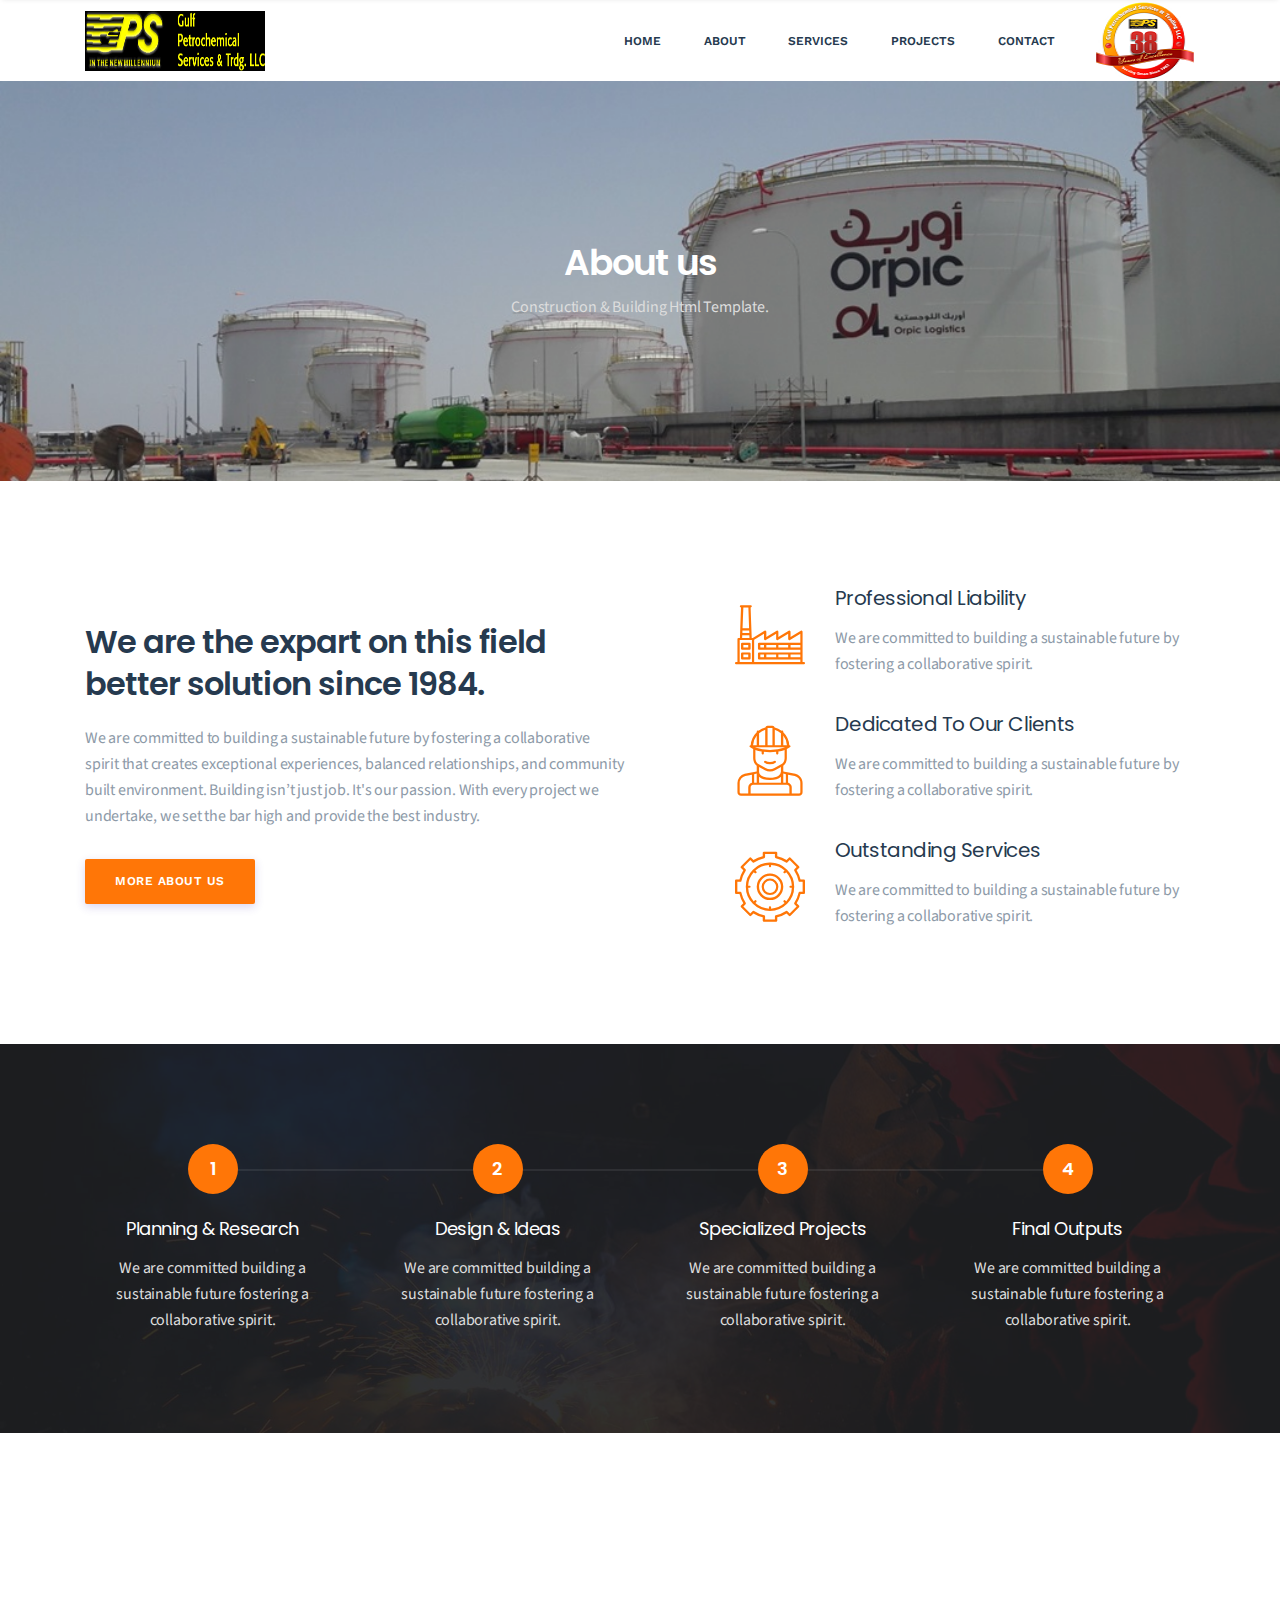
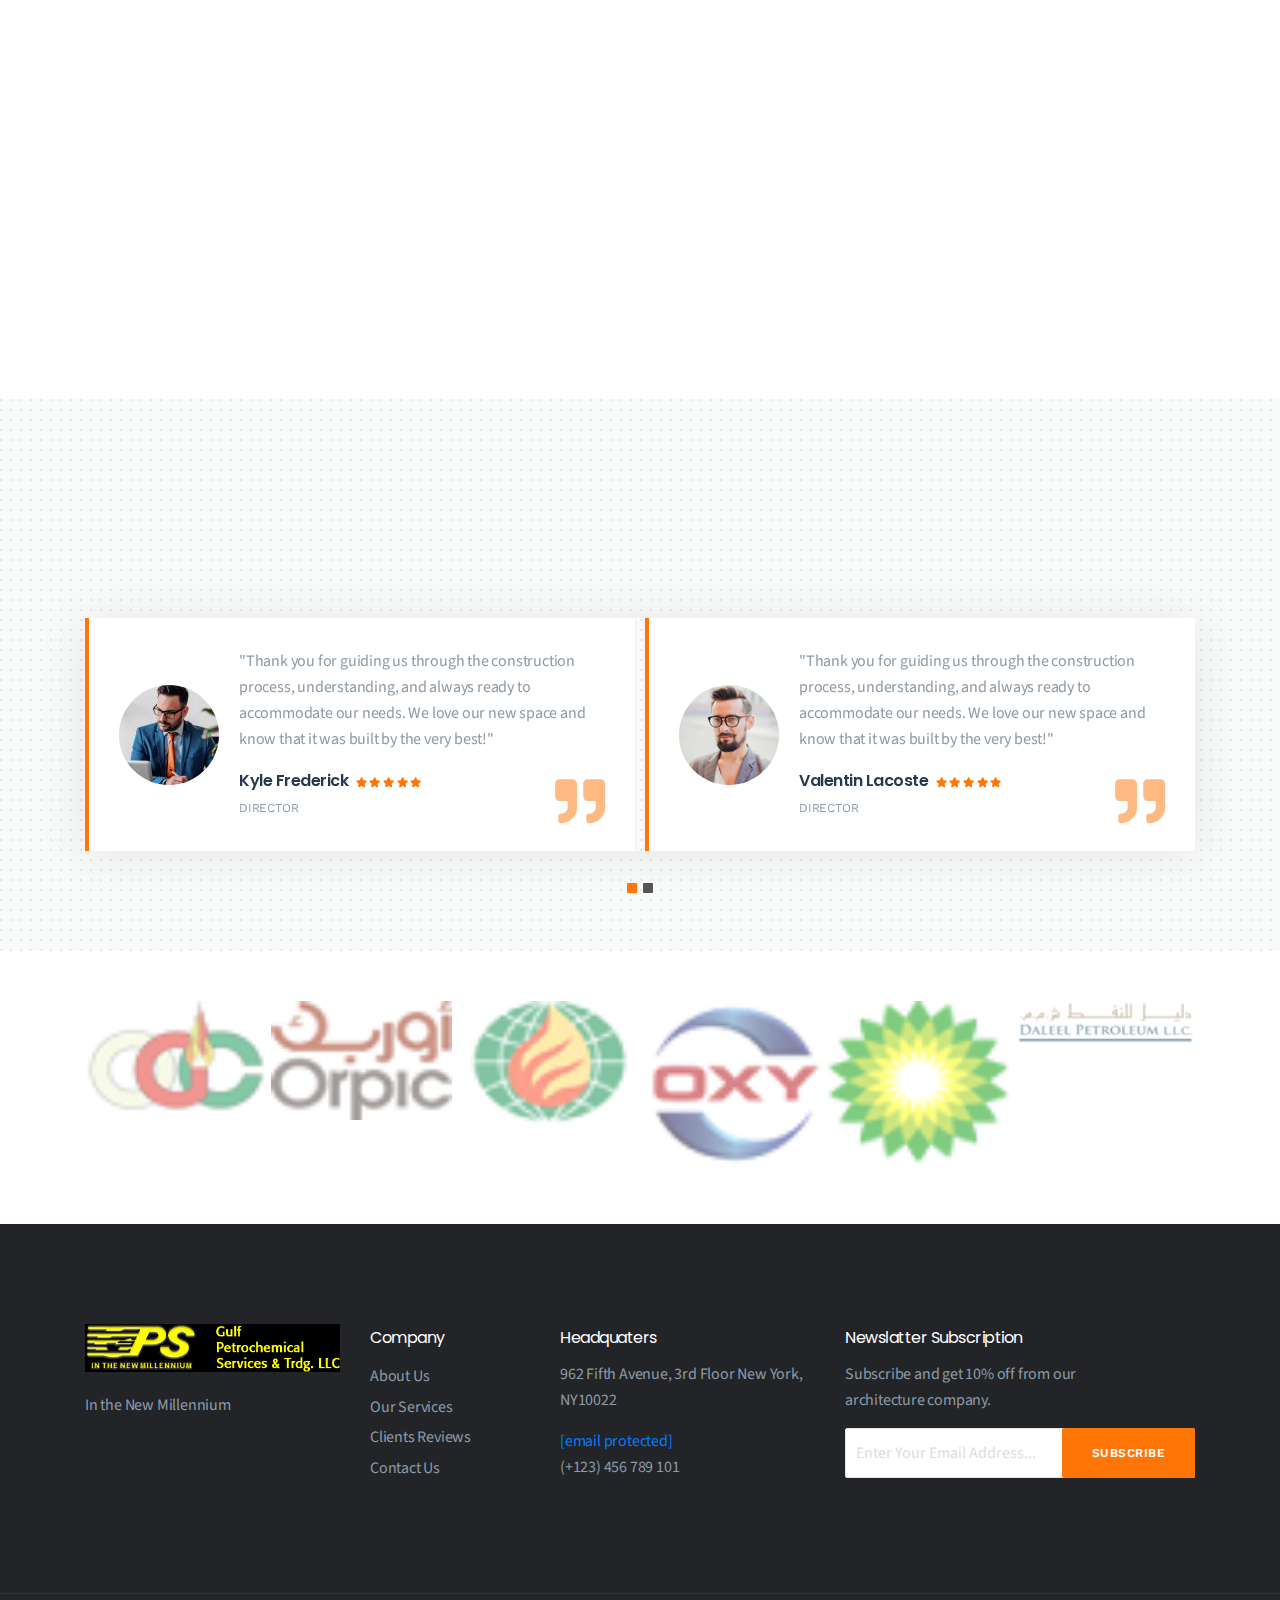
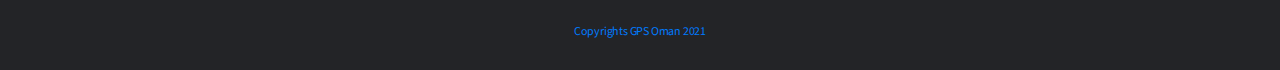
==== commit 0697df01: "menu and images changes !" ====
--- a/about-us.html
+++ b/about-us.html
@@ -62,8 +62,8 @@
     </li>
     <li><a href="#">About</a>
     <ul>
-    <li><a href="about-us.html">About Us</a></li>
-    <li><a href="about-company.html">About Company</a></li>
+        <li><a href="company-profile.html">Company Profile</a></li>
+        <li><a href="management.html">Management</a></li>
     </ul>
     </li>
     <li><a href="#">Services</a>
@@ -72,12 +72,7 @@
     <li><a href="services-2.html">Services 02</a></li>
     </ul>
     </li>
-    <li><a href="#">Pages</a>
-    <ul>
-    <li><a href="projects.html">Our Projects</a></li>
-     <li><a href="project-single.html">Project Single</a></li>
-    
-    </ul>
+    <li><a href="projects.html">Projects</a>
     </li>
     
     <li><a href="contact.html">Contact</a></li>
